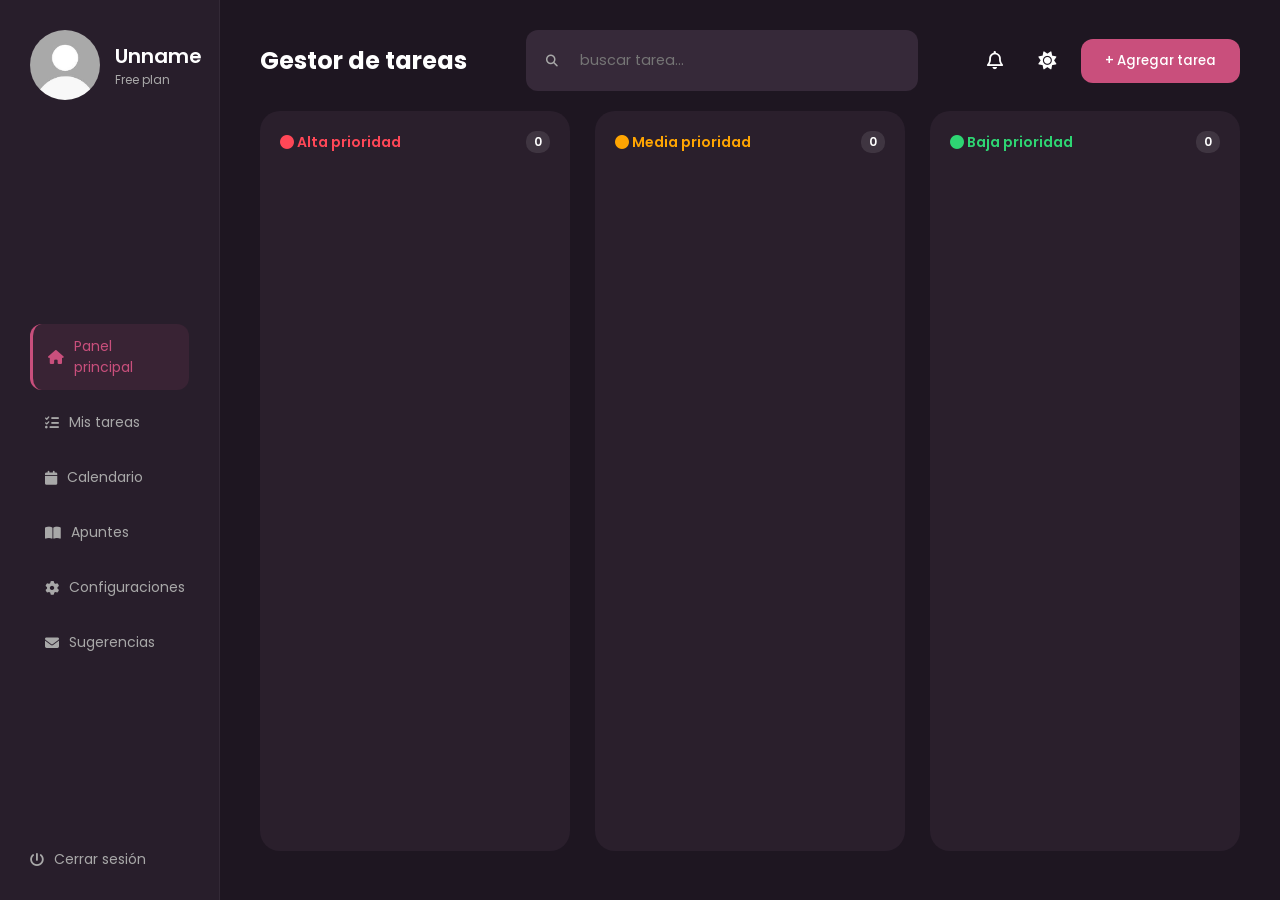
==== 12381792387192.html @ 64c6e4f9 "Primera version del gestor de tareas publico" ====
<!DOCTYPE html>
<html lang="es">
<head>
    <meta charset="UTF-8">
    <meta name="viewport" content="width=device-width, initial-scale=1.0">
    <title>Gestor de tareas</title>
    <link href="https://fonts.googleapis.com/css2?family=Poppins:wght@300;400;500;600&display=swap" rel="stylesheet">
    <link rel="stylesheet" href="https://cdnjs.cloudflare.com/ajax/libs/font-awesome/6.4.0/css/all.min.css">
    <link rel="stylesheet" href="styleTask.css">
    <link rel="stylesheet" href="apuntes-styles.css">
    <link rel="stylesheet" href="config-styles.css">
    <link rel="stylesheet" href="config-styles.css">
    <link rel="stylesheet" href="sugerencias-styles.css">
    <link rel="icon" type="image/svg+xml" href="icon.png">
</head>
<body>

    <div class="dashboard-container">
        
        <aside class="sidebar">
            <div class="user-profile">
                <img src="perfil.jpeg" alt="User">
                <div class="user-info">
                    <h3>Unname</h3>
                    <p>Free plan</p>
                </div>
            </div>

            <nav class="menu">
                <a href="#" class="active"><i class="fa-solid fa-house"></i> Panel principal</a>
                <a href="#"><i class="fa-solid fa-list-check"></i> Mis tareas</a>
                
                <a href="#" id="linkCalendario"><i class="fa-solid fa-calendar"></i> Calendario</a>
                <a href="#" id="linkApuntes"><i class="fa-solid fa-book-open"></i> Apuntes</a>
                <a href="#"><i class="fa-solid fa-gear"></i> Configuraciones</a>
                <a href="#"><i class="fa-solid fa-envelope"></i> Sugerencias</a>
            </nav>

            <div class="logout">
                <a href="index.html" id="btnCerrarSesion"><i class="fa-solid fa-power-off"></i> Cerrar sesión</a>
            </div>
        </aside>

        <main class="main-content">
            
            <header class="top-bar">
                <div class="greeting">
                    <h1>Gestor de tareas</h1>
                </div>
                
                <div class="search-box">
                    <i class="fa-solid fa-search"></i>
                    <input type="text" placeholder="buscar tarea...">
                </div>

                <div class="top-actions">
                    <button class="icon-btn" id="btnCampana">
                        <i class="fa-regular fa-bell"></i>
                        <span class="campana-punto" id="campanaPunto"></span>
                    </button>
                    <button class="icon-btn" id="theme-toggle">
                        <i class="fa-solid fa-sun"></i>
                    </button>
                    <button class="btn-agregar">+ Agregar tarea</button>
                </div>
            </header>

            <!-- PANEL PRINCIPAL -->
            <div class="task-board">
                <div class="column high-priority">
                    <div class="column-header">
                        <span><i class="fa-solid fa-circle"></i> Alta prioridad</span>
                        <span class="count">0</span>
                    </div>
                    <div class="task-list" id="high-list"></div>
                </div>
                <div class="column medium-priority">
                    <div class="column-header">
                        <span><i class="fa-solid fa-circle"></i> Media prioridad</span>
                        <span class="count">0</span>
                    </div>
                    <div class="task-list" id="medium-list"></div>
                </div>
                <div class="column low-priority">
                    <div class="column-header">
                        <span><i class="fa-solid fa-circle"></i> Baja prioridad</span>
                        <span class="count">0</span>
                    </div>
                    <div class="task-list" id="low-list"></div>
                </div>
            </div>

            <!-- MIS TAREAS -->
            <div id="vista-mis-tareas" class="vista-oculta">
                <div class="mis-tareas-header">
                    <div class="mis-tareas-tabs">
                        <button class="tab-btn active" data-filtro="todas">Todas</button>
                        <button class="tab-btn activas" data-filtro="activa">Activas</button>
                        <button class="tab-btn terminadas" data-filtro="terminada">Terminadas</button>
                        <button class="tab-btn canceladas" data-filtro="cancelada">Canceladas</button>
                    </div>
                </div>
                <div class="mis-tareas-contenedor">
                    <div id="mis-tareas-lista" class="mis-tareas-lista"></div>
                </div>
            </div>

            <!-- CALENDARIO -->
            <div id="vista-calendario" class="vista-oculta">
                <div class="cal-semestres-wrapper">
                    <div id="calContenido" class="cal-semestres-grid"></div>
                </div>
                <div class="cal-vista-header">
                    <div class="cal-vista-nav">
                        <button id="calPrev" class="cal-nav-btn"><i class="fa-solid fa-chevron-left"></i></button>
                        <button id="calNext" class="cal-nav-btn"><i class="fa-solid fa-chevron-right"></i></button>
                    </div>
                </div>
            </div>

        
<!-- ===================== APUNTES ===================== -->
<div id="vista-apuntes" class="vista-oculta">
    <div class="materias-grid" id="materiasGrid"></div>
</div>
<!-- =================== FIN APUNTES =================== -->
      
<!-- ===================== CONFIGURACIONES ===================== -->
<!-- Añade esto dentro del <main>, después del bloque de APUNTES -->

<div id="vista-configuraciones" class="vista-oculta">

    <!-- TEMAS -->
    <div class="config-seccion">
        <h2 class="config-titulo"><i class="fa-solid fa-palette"></i> Personalización de Temas</h2>
        <div class="temas-grid" id="temasGrid">

            <div class="tema-card active" data-tema="noche-oscura">
                <div class="tema-preview">
                    <div class="tp-sidebar"></div>
                    <div class="tp-main">
                        <div class="tp-topbar"></div>
                        <div class="tp-cols">
                            <div class="tp-col"></div>
                            <div class="tp-col"></div>
                            <div class="tp-col"></div>
                        </div>
                    </div>
                </div>
                <span class="tema-nombre">Noche Oscura</span>
                <span class="tema-check"><i class="fa-solid fa-circle-check"></i></span>
            </div>

            <div class="tema-card" data-tema="aurora-boreal">
                <div class="tema-preview aurora">
                    <div class="tp-sidebar"></div>
                    <div class="tp-main">
                        <div class="tp-topbar"></div>
                        <div class="tp-cols">
                            <div class="tp-col"></div>
                            <div class="tp-col"></div>
                            <div class="tp-col"></div>
                        </div>
                    </div>
                </div>
                <span class="tema-nombre">Verde</span>
                <span class="tema-check"><i class="fa-solid fa-circle-check"></i></span>
            </div>

            <div class="tema-card" data-tema="soleado">
                <div class="tema-preview soleado">
                    <div class="tp-sidebar"></div>
                    <div class="tp-main">
                        <div class="tp-topbar"></div>
                        <div class="tp-cols">
                            <div class="tp-col"></div>
                            <div class="tp-col"></div>
                            <div class="tp-col"></div>
                        </div>
                    </div>
                </div>
                <span class="tema-nombre">Rojo</span>
                <span class="tema-check"><i class="fa-solid fa-circle-check"></i></span>
            </div>

            <div class="tema-card" data-tema="oceano">
                <div class="tema-preview oceano">
                    <div class="tp-sidebar"></div>
                    <div class="tp-main">
                        <div class="tp-topbar"></div>
                        <div class="tp-cols">
                            <div class="tp-col"></div>
                            <div class="tp-col"></div>
                            <div class="tp-col"></div>
                        </div>
                    </div>
                </div>
                <span class="tema-nombre">Celeste</span>
                <span class="tema-check"><i class="fa-solid fa-circle-check"></i></span>
            </div>

            <div class="tema-card" data-tema="monocromo">
                <div class="tema-preview monocromo">
                    <div class="tp-sidebar"></div>
                    <div class="tp-main">
                        <div class="tp-topbar"></div>
                        <div class="tp-cols">
                            <div class="tp-col"></div>
                            <div class="tp-col"></div>
                            <div class="tp-col"></div>
                        </div>
                    </div>
                </div>
                <span class="tema-nombre">Monocromo</span>
                <span class="tema-check"><i class="fa-solid fa-circle-check"></i></span>
            </div>

        </div>
        <button class="btn-save config-aceptar" id="btnAceptarTema">Aceptar</button>
    </div>

    <!-- PERFIL -->
    <div class="config-seccion">
        <h2 class="config-titulo"><i class="fa-solid fa-user"></i> Actualización de Perfil</h2>
        <div class="config-perfil-grid">

            <!-- Foto -->
            <div class="config-card">
                <h3>Cambiar Foto de Perfil</h3>
                <div class="config-foto-wrap">
                    <img id="configFotoPreview" src="perfil.jpeg" alt="Foto de perfil">
                    <div class="config-foto-overlay" id="btnCambiarFoto">
                        <i class="fa-solid fa-camera"></i>
                    </div>
                </div>
                <input type="file" id="configFotoInput" accept="image/*" style="display:none;">
                <button class="btn-save" id="btnGuardarFoto" style="margin-top:16px;width:100%;" disabled>
                    Guardar foto
                </button>
            </div>

            <!-- Nombre -->
            <div class="config-card">
                <h3>Cambiar Nombre</h3>
                <p class="config-nombre-actual" id="configNombreActual">Unname</p>
                <div class="input-group" style="margin-top:16px;">
                    <label>Nuevo nombre</label>
                    <input type="text" id="configNombreInput" placeholder="Escribe tu nombre...">
                </div>
                <button class="btn-save" id="btnGuardarNombre" style="margin-top:16px;width:100%;">
                    Guardar nombre
                </button>
            </div>

        </div>
    </div>

</div>
<!-- =================== FIN CONFIGURACIONES =================== -->


<!-- Añade esto dentro del <main>, después del bloque de CONFIGURACIONES -->

<div id="vista-sugerencias" class="vista-oculta">
    <div class="sugerencias-wrapper">
        <div class="sugerencias-header">
            <div class="sugerencias-icono">
                <i class="fa-solid fa-envelope"></i>
            </div>
            <div>
                <h2>Buzón de Sugerencias</h2>
                <p>¿Tienes alguna idea o comentario? ¡Mandaselo a shanty!</p>
            </div>
        </div>

        <form id="formSugerencias" class="sugerencias-form">
            <div class="sugerencias-fila-top">
                <div class="input-group">
                    <label>Nombre</label>
                    <input type="text" id="sug-nombre" placeholder="Tu nombre" required>
                </div>
                <div class="input-group">
                    <label>Correo Electrónico</label>
                    <input type="email" id="sug-correo" placeholder="ejemplo@correo.com" required>
                </div>
                <div class="input-group">
                    <label>Asunto</label>
                    <input type="text" id="sug-asunto" placeholder="Breve descripción" required>
                </div>
            </div>

            <div class="input-group">
                <label>Mensaje</label>
                <textarea id="sug-mensaje" placeholder="Tu sugerencia detallada aquí oite bebé :3..." rows="6" required></textarea>
            </div>

            <div class="sugerencias-footer">
                <button type="submit" class="btn-save sugerencias-btn-enviar">
                    <i class="fa-solid fa-paper-plane"></i> Enviar
                </button>
            </div>
        </form>
    </div>
</div>
<!-- =================== FIN SUGERENCIAS =================== -->



        </main>
    </div>

    <!-- MODAL NUEVA TAREA -->
    <div id="modalTarea" class="modal oculto">
        <div class="modal-content">
            <h2>Nueva tarea</h2>
            <form id="formTarea">
                <div class="col-left">
                    <div class="input-group">
                        <label>Título</label>
                        <input type="text" name="titulo" placeholder="Ej: Parcial contrato civil" required>
                    </div>
                    <div class="input-group">
                        <label>Descripción</label>
                        <textarea name="descripcion" placeholder="Detalles de la tarea..."></textarea>
                    </div>
                    <div class="input-group">
                        <label>Fecha de entrega</label>
                        <input type="date" name="fecha_entrega">
                    </div>
                </div>
                <div class="col-right">
                    <div class="input-group">
                        <label>Subtareas (Opcional)</label>
                        <div id="subtareas" class="subtasks-list">
                            <input type="text" name="subtareas[]" placeholder="Subtarea 1">
                            <input type="text" name="subtareas[]" placeholder="Subtarea 2">
                            <input type="text" name="subtareas[]" placeholder="Subtarea 3">
                        </div>
                        <button type="button" id="addSubtarea" class="btn-dashed">+ Añadir subtarea</button>
                    </div>
                    <div class="input-group">
                        <label>Importancia</label>
                        <div class="priority-selector">
                            <label class="prio-option high">
                                <input type="radio" name="importancia" value="alta">
                                <span>Alta</span>
                            </label>
                            <label class="prio-option medium">
                                <input type="radio" name="importancia" value="media" checked>
                                <span>Media</span>
                            </label>
                            <label class="prio-option low">
                                <input type="radio" name="importancia" value="baja">
                                <span>Baja</span>
                            </label>
                        </div>
                    </div>
                </div>
                <div class="acciones">
                    <button type="button" id="cerrarModal" class="btn-cancel">Cancelar</button>
                    <button type="submit" class="btn-save">Guardar tarea</button>
                </div>
            </form>
        </div>
    </div>

    <div id="miAlerta" class="custom-alert"></div>

    <!-- MODAL DETALLE TAREA -->
    <div id="modalDetalle" class="modal oculto">
        <div class="modal-content modal-detalle-content">
            <div class="detalle-header">
                <div class="detalle-titulo-grupo">
                    <span id="detalle-badge-prioridad" class="badge-prioridad"></span>
                    <h2 id="detalle-titulo"></h2>
                </div>
                <button id="cerrarDetalle" class="btn-cerrar-detalle"><i class="fa-solid fa-xmark"></i></button>
            </div>
            <div class="detalle-body">
                <div class="detalle-col-izq">
                    <div class="detalle-seccion">
                        <p class="detalle-label"><i class="fa-regular fa-file-lines"></i> Descripción</p>
                        <p id="detalle-descripcion" class="detalle-valor"></p>
                    </div>
                    <div class="detalle-seccion">
                        <p class="detalle-label"><i class="fa-regular fa-calendar"></i> Fecha de entrega</p>
                        <div id="detalle-fecha" class="detalle-valor"></div>
                    </div>
                </div>
                <div class="detalle-col-der">
                    <div class="detalle-seccion">
                        <p class="detalle-label"><i class="fa-solid fa-list-check"></i> Subtareas</p>
                        <div id="detalle-subtareas-lista" class="detalle-subtareas-lista"></div>
                        <button id="detalle-add-subtarea" class="btn-dashed" style="margin-top:10px;">+ Añadir subtarea</button>
                        <div id="detalle-input-nueva-subtarea" style="display:none; margin-top:8px; flex-direction:column; gap:8px;">
                            <input type="text" id="detalle-nueva-subtarea-txt" placeholder="Nueva subtarea...">
                            <div style="display:flex; gap:8px;">
                                <button id="detalle-confirmar-subtarea" class="btn-save" style="flex:1;">Guardar</button>
                                <button id="detalle-cancelar-subtarea" class="btn-cancel" style="flex:1;">Cancelar</button>
                            </div>
                        </div>
                    </div>
                </div>
            </div>
        </div>
    </div>

    <!-- MENÚ CONTEXTUAL TAREAS -->
    <div id="contextMenu" class="context-menu">
        <div class="context-menu-item terminada" data-accion="terminada">
            <i class="fa-solid fa-circle-check"></i> Marcar como terminada
        </div>
        <div class="context-menu-item cancelada" data-accion="cancelada">
            <i class="fa-solid fa-ban"></i> Marcar como cancelada
        </div>
        <div class="context-menu-item editar" data-accion="editar">
            <i class="fa-solid fa-pen"></i> Editar tarea
        </div>
        <div class="context-menu-separator"></div>
        <div class="context-menu-item eliminar" data-accion="eliminar">
            <i class="fa-solid fa-trash-can"></i> Borrar tarea
        </div>
    </div>

    <!-- MODAL EDITAR TAREA -->
    <div id="modalEditar" class="modal oculto">
        <div class="modal-content modal-editar-content">
            <h2>Editar tarea</h2>
            <form id="formEditar">
                <input type="hidden" id="editar-id">
                <div class="col-left">
                    <div class="input-group">
                        <label>Título</label>
                        <input type="text" id="editar-titulo" placeholder="Título" required>
                    </div>
                    <div class="input-group">
                        <label>Descripción</label>
                        <textarea id="editar-descripcion" placeholder="Descripción..."></textarea>
                    </div>
                    <div class="input-group">
                        <label>Fecha de entrega</label>
                        <input type="date" id="editar-fecha">
                    </div>
                </div>
                <div class="col-right">
                    <div class="input-group">
                        <label>Importancia</label>
                        <div class="priority-selector">
                            <label class="prio-option high">
                                <input type="radio" name="editar-importancia" value="alta">
                                <span>Alta</span>
                            </label>
                            <label class="prio-option medium">
                                <input type="radio" name="editar-importancia" value="media">
                                <span>Media</span>
                            </label>
                            <label class="prio-option low">
                                <input type="radio" name="editar-importancia" value="baja">
                                <span>Baja</span>
                            </label>
                        </div>
                    </div>
                </div>
                <div class="acciones">
                    <button type="button" id="cerrarModalEditar" class="btn-cancel">Cancelar</button>
                    <button type="submit" class="btn-save">Guardar cambios</button>
                </div>
            </form>
        </div>
    </div>

    <!-- MENÚ CONTEXTUAL MIS TAREAS -->
    <div id="contextMenuMT" class="context-menu">
        <div class="context-menu-item terminada" data-accion-mt="activar">
            <i class="fa-solid fa-rotate-left"></i> Volver a activar
        </div>
        <div class="context-menu-item editar" data-accion-mt="editar">
            <i class="fa-solid fa-pen"></i> Editar tarea
        </div>
        <div class="context-menu-separator"></div>
        <div class="context-menu-item eliminar" data-accion-mt="eliminar">
            <i class="fa-solid fa-trash-can"></i> Borrar tarea
        </div>
    </div>

<!-- MODAL SUBIR APUNTE -->
<div id="modalApunte" class="modal oculto">
    <div class="modal-content modal-apunte-content">
        <h2><i class="fa-solid fa-camera" style="color:var(--primary-pink);margin-right:8px;"></i>Subir apunte</h2>
        <form id="formApunte">
            <div class="input-group">
                <label>Título / Tema</label>
                <input type="text" id="apunte-titulo" placeholder="Ej: Parcial 1 - Funciones" required>
            </div>
            <div class="apunte-drop-zone" id="apunteDropZone">
                <input type="file" id="apunteFile" accept="image/*" style="display:none;" multiple>
                <div class="drop-zone-contenido" id="dropZoneContenido">
                    <i class="fa-solid fa-image"></i>
                    <p>Arrastra tu foto aquí o <span class="drop-link">examina archivos</span></p>
                    <small>PNG, JPG, JPEG — puedes subir varias a la vez</small>
                </div>
                <img id="apuntePreview" class="apunte-preview oculto" alt="">
            </div>
            <div id="apunteMultiPreview" style="display:none; gap:8px; flex-wrap:wrap; margin-bottom:12px;"></div>
            <div class="apunte-progress oculto" id="apunteProgress">
                <div class="apunte-progress-bar" id="apunteProgressBar"></div>
                <span id="apunteProgressTxt">Busca la imagen amorcirto</span>
            </div>
            <div class="acciones">
                <button type="button" id="cerrarModalApunte" class="btn-cancel">Cancelar</button>
                <button type="submit" id="btnGuardarApunte" class="btn-save" disabled>
                    <i class="fa-solid fa-cloud-arrow-up"></i> Guardar
                </button>
            </div>
        </form>
    </div>
</div>

<!-- MODAL NUEVA MATERIA -->
<div id="modalMateria" class="modal oculto">
    <div class="modal-content modal-materia-content">
        <h2><i class="fa-solid fa-folder-plus" style="color:var(--primary-pink);margin-right:8px;"></i>Nueva materia</h2>
        <div class="input-group">
            <label>Nombre de la materia</label>
            <input type="text" id="nuevaMateriaInput" placeholder="Ej: D penal, D procesal">
        </div>
        <div class="acciones">
            <button type="button" id="cerrarModalMateria" class="btn-cancel">Cancelar</button>
            <button type="button" id="btnConfirmarMateria" class="btn-save">Crear materia</button>
        </div>
    </div>
</div>

<!-- MODAL VER MATERIA -->
<div id="modalVerMateria" class="modal oculto">
    <div class="modal-content modal-materia-ver">
        <div class="modal-materia-ver-header">
            <h2><i class="fa-solid fa-book-open"></i> <span id="verMateriaNombre"></span></h2>
            <div class="modal-materia-ver-acciones">
                <button class="btn-save" id="btnSubirEnMateria" style="padding:8px 16px;font-size:0.82rem;">
                    <i class="fa-solid fa-plus"></i> Subir apunte
                </button>
                <button id="cerrarVerMateria" class="btn-cerrar-detalle"><i class="fa-solid fa-xmark"></i></button>
            </div>
        </div>
        <div class="modal-materia-ver-body" id="verMateriaBody"></div>
    </div>
</div>

<!-- MODAL VER FOTO GRANDE -->
<div id="modalVerFoto" class="modal oculto">
    <div class="modal-content modal-ver-foto-content">
        <div class="ver-foto-header">
            <h3 id="verFotoTitulo"></h3>
            <div class="ver-foto-nav">
                <span class="ver-foto-contador" id="verFotoContador"></span>
                <button class="ver-foto-btn-nav" id="verFotoPrev"><i class="fa-solid fa-chevron-left"></i></button>
                <button class="ver-foto-btn-nav" id="verFotoNext"><i class="fa-solid fa-chevron-right"></i></button>
                <button id="cerrarVerFoto" class="btn-cerrar-detalle"><i class="fa-solid fa-xmark"></i></button>
            </div>
        </div>
        <div class="ver-foto-img-wrap">
            <img id="verFotoImg" src="" alt="Apunte">
        </div>
        <div class="ver-foto-footer">
            <button id="btnEliminarFoto" class="btn-cancel" style="color:#ff4757;border-color:#ff4757;">
                <i class="fa-solid fa-trash-can"></i> Eliminar
            </button>
        </div>
    </div>
</div>



<!-- MODAL CONFIRMAR ELIMINAR -->
<div id="modalConfirmar" class="modal oculto">
    <div class="modal-content" style="width:380px;max-width:95vw;text-align:center;padding:32px;">
        <div style="width:56px;height:56px;border-radius:16px;background:rgba(255,71,87,0.12);display:flex;align-items:center;justify-content:center;margin:0 auto 16px;">
            <i class="fa-solid fa-trash-can" style="font-size:1.4rem;color:#ff4757;"></i>
        </div>
        <h2 style="font-size:1.1rem;margin-bottom:8px;" id="confirmarTitulo">¿Eliminar?</h2>
        <p style="color:var(--text-muted);font-size:0.85rem;margin-bottom:24px;" id="confirmarMensaje"></p>
        <div style="display:flex;gap:12px;justify-content:center;">
            <button id="confirmarCancelar" class="btn-cancel" style="flex:1;">Cancelar</button>
            <button id="confirmarAceptar" class="btn-save" style="flex:1;background:#ff4757;border-color:#ff4757;">Eliminar</button>
        </div>
    </div>
</div>

    <script type="module" src="scriptTask.js"></script>
   
</body>
</html>
---- styleTask.css ----
:root {
    --bg-dark: #1e1621;       /* Fondo muy oscuro (casi negro/uva) */
    --bg-sidebar: #281e2b;    /* Fondo barra lateral */
    --card-bg: #362939;       /* Fondo de las columnas/tarjetas */
    --primary-pink: #c94f7c;  /* El rosa del botón y acentos */
    --text-white: #ffffff;
    --text-gray: #a8a8a8;
    
    /* Colores de estado */
    --color-high: #e74c3c;
    --color-med: #f1c40f;
    --color-low: #2ecc71;
    --bg-card: rgb(30, 22, 33);
}

* {
    margin: 0;
    padding: 0;
    box-sizing: border-box;
    font-family: 'Poppins', sans-serif;
}

body {
    background-color: var(--bg-dark);
    color: var(--text-white);
    height: 100vh;
    overflow: hidden; /* Evita scroll general */
}

.dashboard-container {
    display: grid;
    grid-template-columns: 220px 1fr; /* Sidebar fijo, resto flexible */
    height: 100%;
   
}

/* --- SIDEBAR --- */
.sidebar {
    background-color: var(--bg-sidebar);
    padding: 30px;
    display: flex;
    flex-direction: column;
    justify-content: space-between;
    border-right: 1px solid rgba(255,255,255,0.05);
}

.user-profile {
    display: flex;
    align-items: center;
    gap: 15px;
    margin-bottom: 40px;
}

.user-profile img {
    width: 70px;
    height: 70px;
    border-radius: 50%;
    object-fit: cover;
}

.user-info h3 { font-size: 20px; font-weight: 600; }
.user-info p { font-size: 12px; color: var(--text-gray); }

.menu {
    display: flex;
    flex-direction: column;
    gap: 10px;
}

.menu a {
    text-decoration: none;
    color: var(--text-gray);
    padding: 12px 15px;
    border-radius: 12px;
    transition: 0.3s;
    display: flex;
    align-items: center;
    gap: 10px;
    font-size: 14px;
}

.menu a:hover, .menu a.active {
    background-color: rgba(201, 79, 124, 0.1); /* Rosa suave transparente */
    color: var(--primary-pink);
    border-left: 3px solid var(--primary-pink);
}

.logout a {
    text-decoration: none;
    color: var(--text-gray);
    display: flex;
    align-items: center;
    gap: 10px;
    font-size: 14px;
    transition: 0.3s;
}
.logout a:hover { color: #ff6b6b; }

/* --- MAIN CONTENT --- */
.main-content {
    padding: 30px 40px;
    overflow: hidden;
}

/* Header */
.top-bar {
    display: flex;
    justify-content: space-between;
    align-items: center;
    margin-bottom: 20px;
    font-size: 12px;
}

.search-box {
    background-color: var(--card-bg);
    padding: 10px 20px;
    border-radius: 12px;
    display: flex;
    align-items: center;
    gap: 10px;
    width: 40%; 
}

.search-box input {
    background: transparent  !important;
    border: none  !important;
    color: var(--text-white )  !important;
    width: 100%  !important;
    outline: none  !important;
}

.search-box i { color: var(--text-gray); }

.top-actions {
    display: flex;
    align-items: center;
    gap: 15px;
}

.icon-btn {
    background: transparent;
    border: none;
    color: var(--text-white);
    font-size: 18px;
    cursor: pointer;
    padding: 10px;
    border-radius: 50%;
    transition: 0.2s;
}
.icon-btn:hover { background-color: rgba(255,255,255,0.1); }

.btn-agregar {
    background-color: var(--primary-pink);
    color: white;
    border: none;
    padding: 12px 24px;
    border-radius: 12px;
    font-weight: 500;
    cursor: pointer;
    transition: 0.3s;
}
.btn-agregar:hover { transform: translateY(-2px); box-shadow: 0 5px 15px rgba(201, 79, 124, 0.4); }

/* --- TASK BOARD --- */
.task-board {
    display: grid;
    grid-template-columns: repeat(3, 1fr);
    gap: 25px;
    height: calc(100% - 100px);
}

.column {
    background-color: rgba(54, 41, 57, 0.5); /* Semi transparente */
    border-radius: 20px;
    padding: 20px;
    display: flex;
    flex-direction: column;
}

.column-header {
    display: flex;
    justify-content: space-between;
    align-items: center;
    margin-bottom: 20px;
    font-weight: 600;
    font-size: 14px;
}

.count {
    background-color: rgba(255,255,255,0.1);
    padding: 2px 8px;
    border-radius: 10px;
    font-size: 12px;
}

/* Colores específicos por columna */
.high-priority .column-header span:first-child { color: var(--color-high); }
.medium-priority .column-header span:first-child { color: var(--color-med); }
.low-priority .column-header span:first-child { color: var(--color-low); }

/* Lista de tareas (donde irán las tarjetas) */
.task-list {
    flex-grow: 1; /* Ocupa el espacio disponible */
    overflow-y: auto;
    display: flex;
    flex-direction: column;
    gap: 15px;
}

/* Botón de añadir al final de cada columna */
.add-btn {
    margin-top: 15px;
    background: transparent;
    border: 1px dashed rgba(255,255,255,0.2);
    color: var(--text-gray);
    padding: 10px;
    border-radius: 10px;
    cursor: pointer;
    transition: 0.2s;
    width: 100%;
}
.add-btn:hover {
    background-color: rgba(255,255,255,0.05);
    color: var(--text-white);
}

/* Estilo para Scrollbars bonitos */
::-webkit-scrollbar { width: 6px; }
::-webkit-scrollbar-track { background: transparent; }
::-webkit-scrollbar-thumb { background: rgba(255,255,255,0.1); border-radius: 10px; }


/* --- LIGHT MODE (Sobrescritura de variables) --- */
body.light-mode {
    --bg-dark: #f0f2f5;       /* Fondo general gris muy claro */
    --bg-sidebar: #ffffff;    /* Barra lateral blanca */
    --card-bg: #ffffff;       /* Tarjetas blancas */
    --text-white: #1e1621;    /* El texto ahora es oscuro */
    --text-gray: #666666;  
    --bg-card: #ffffff;   /* Gris medio para textos secundarios */
    
    /* Ajuste sutil a las sombras para que se vean bien en blanco */
    --shadow-light: 0 4px 12px rgba(0,0,0,0.05);
}

/* Ajustes extra para que se vea bien en modo claro */
body.light-mode .sidebar {
    border-right: 1px solid #e0e0e0;
}

body.light-mode .column {
    background-color: rgba(255,255,255, 0.5);
    border: 1px solid rgba(0,0,0,0.05);
}

body.light-mode .search-box {
    background-color: #ffffff;
    border: 1px solid #e0e0e0;
}

body.light-mode .search-box input {
    color: var(--text-white);
}

body.light-mode .btn-agregar {
    box-shadow: 0 4px 10px rgba(201, 79, 124, 0.3);
}

/* Transición suave de colores al cambiar de tema */
body, .sidebar, .column, .search-box, .icon-btn, a {
    transition: background-color 0.3s ease, color 0.3s ease, border-color 0.3s ease;
}






/* =========================================
   1. VARIABLES DE COLOR (Configuración General)
   ========================================= */
:root {
    --bg-modal: #1e1e2d;
    /* Hice el color del input un poco más claro para que resalte sobre el modal */
    --bg-input: #2a2a3c; 
    --text-main: #ffffff;
    --text-muted: #8b8b9d;
    --accent: #e91e63;
    --accent-hover: #c2185b;
    --border-light: rgba(255, 255, 255, 0.1); /* Nuevo: Borde sutil */
    
    /* Colores Importancia */
    --color-high: #ff4757;
    --color-med: #ffa502;
    --color-low: #2ed573;
/* === CONFIGURACIÓN NEÓN (Modo Oscuro) === */
    --neon-color: #9f1d48; /* El mismo rosa del botón */
    /* El brillo se hace con varias sombras superpuestas */
    --neon-shadow: 0 0 10px rgba(167, 22, 70, 0.6), 0 0 20px rgba(136, 11, 53, 0.3);
}
/* =========================================
   2. MODO CLARO (Light Mode)
   ========================================= */
body.light-mode {
    --bg-modal: #ffffff;
    --bg-input: #f4f5f7;
    --text-main: #1e1e2d;
    --text-muted: #7d7d8e;
    --border-light: #e1e1e8; /* Borde gris suave en modo claro */
--neon-color: #6200ea; 
    --neon-shadow: 0 0 10px rgba(98, 0, 234, 0.5), 0 0 20px rgba(98, 0, 234, 0.2);
}

/* =========================================
   3. ESTILOS DEL MODAL
   ========================================= */
.modal {
    position: fixed;
    top: 0; left: 0;
    width: 100%; height: 100%;
    background: rgba(0, 0, 0, 0.6);
    backdrop-filter: blur(4px);
    display: flex;
    justify-content: center;
    align-items: center;
    z-index: 1000;
    opacity: 1;
    visibility: visible;
    transition: 0.3s;
}

.modal.oculto {
    opacity: 0;
    visibility: hidden;
    pointer-events: none;
}

.modal-content {
    background: var(--bg-modal);
    width: 750px;
    max-width: 95%;
    padding: 0px 30px;
    border-radius: 20px;
    
    /* === AQUÍ ESTÁ LA MAGIA NEÓN === */
border: 2px solid var(--border-prioridad, var(--neon-color));
box-shadow: 0 0 10px var(--shadow-prioridad, rgba(167, 22, 70, 0.6)), 0 0 20px var(--shadow-prioridad, rgba(136, 11, 53, 0.3));
    /* ============================== */

    font-family: 'Poppins', sans-serif;
    color: var(--text-main);
    transition: all 0.3s ease-in-out; /* Suaviza el cambio de color al cambiar tema */
}

.modal-content h2 {
    margin: 0 0 20px 0;
    font-size: 1.2rem;
    font-weight: 6000;
}

/* Estructura de 2 columnas */
#formTarea {
    display: grid;
    grid-template-columns: 1fr 1fr;
    gap: 30px;
}

/* =========================================
   4. ESTILOS DE INPUTS (Corregido para visibilidad)
   ========================================= */
.input-group {
    display: flex;
    flex-direction: column;
    gap: 6px;
    margin-bottom: 15px;
}

label {
    font-size: 0.8rem;
    color: var(--text-muted);
    font-weight: 500;
}

/* Aquí aplicamos estilos a TODOS los inputs, incluidos los del modal y el buscador */
input[type="text"],
input[type="date"],
input[type="search"], 
textarea {
    background-color: var(--bg-input);
    color: var(--text-main);
    border: 1px solid var(--border-light); /* Aquí agregué el borde */
    padding: 10px 12px;
    border-radius: 8px;
    font-size: 0.9rem;
    outline: none;
    font-family: inherit;
    transition: 0.2s;
}

input:focus, textarea:focus {
    border-color: var(--accent);
    background-color: var(--bg-input); /* Mantiene el color base */
    box-shadow: 0 0 0 2px rgba(233, 30, 99, 0.1); /* Pequeño resplandor al escribir */
}

textarea {
    resize: none;
    height: 80px;
}

/* Icono del calendario */
input[type="date"]::-webkit-calendar-picker-indicator {
    filter: invert(1);
    opacity: 0.6;
    cursor: pointer;
}
/* En modo claro, el icono vuelve a ser oscuro */
body.light-mode input[type="date"]::-webkit-calendar-picker-indicator {
    filter: invert(0);
}

/* =========================================
   5. COMPONENTES: Subtareas y Prioridad
   ========================================= */
.subtasks-list {
    display: flex;
    flex-direction: column;
    gap: 8px;
}

/* Botón punteado (+ Añadir campo) */
.btn-dashed {
    margin-top: 8px;
    background: transparent;
    border: 1px dashed var(--text-muted);
    color: var(--text-muted);
    padding: 8px;
    border-radius: 8px;
    cursor: pointer;
    font-size: 0.8rem;
    transition: 0.2s;
    width: 100%; /* Opcional: para que ocupe todo el ancho */
}

.btn-dashed:hover {
    border-color: var(--accent);
    color: var(--accent);
}

/* Selector de Importancia (Radio Buttons) */
.priority-selector {
    display: flex;
    gap: 10px;
}

.prio-option {
    flex: 1;
    position: relative;
}

.prio-option input { display: none; }

.prio-option span {
    display: flex;
    align-items: center;
    justify-content: center;
    padding: 8px;
    background: var(--bg-input);
    border: 1px solid var(--border-light);
    border-radius: 8px;
    font-size: 0.85rem;
    cursor: pointer;
    transition: 0.2s;
    color: var(--text-muted);
}

.prio-option span::before {
    content: '';
    width: 8px; height: 8px;
    border-radius: 50%;
    margin-right: 8px;
    background: currentColor;
    box-shadow: 0 0 5px currentColor;
}

/* Colores de las bolitas */
.prio-option.high span { color: var(--color-high); }
.prio-option.medium span { color: var(--color-med); }
.prio-option.low span { color: var(--color-low); }

/* Cuando está seleccionado */
.prio-option input:checked + span {
    border-color: currentColor;
    font-weight: 600;
    background: rgba(255,255,255,0.03); /* Fondo muy sutil */
}

/* =========================================
   6. BOTONES DE ACCIÓN (Guardar / Cancelar)
   ========================================= */
.acciones {
    grid-column: span 2;
    display: flex;
    justify-content: flex-end;
    gap: 12px;
    margin-top: 15px;
    padding-top: 15px;
    border-top: 1px solid var(--border-light);
}

/* Estilos genéricos por si no tienes las clases puestas en el HTML */
.acciones button {
    padding: 10px 24px;
    border-radius: 8px;
    border: none;
    cursor: pointer;
    font-size: 0.9rem;
    font-weight: 500;
    font-family: inherit;
}

/* Botón Cancelar (asumimos que es el type="button" o el segundo botón) */
.acciones button[type="button"] {
    background: transparent;
    color: var(--text-muted);
}
.acciones button[type="button"]:hover {
    color: var(--text-main);
}

/* Botón Guardar (asumimos que es el type="submit") */
.acciones button[type="submit"] {
    background: var(--accent);
    color: white;
    box-shadow: 0 4px 15px rgba(233, 30, 99, 0.3);
}
.acciones button[type="submit"]:hover {
    background: var(--accent-hover);
}


/* =========================================
   NOTIFICACIÓN TOAST (Abajo Derecha)
   ========================================= */
.custom-alert {
    position: fixed;
    bottom: 30px;       /* Separación del fondo */
    right: 30px;        /* Separación de la derecha */
    
    /* Usamos tus variables para que combine con el tema actual */
    background-color: var(--bg-modal); 
    color: var(--text-main);
    border: 1px solid var(--border-light); /* Borde sutil del modal */
    border-left: 6px solid var(--accent);  /* Borde grueso rosa a la izquierda */
    
    padding: 16px 25px;
    border-radius: 12px;
    
    /* Sombra con un toquecito del color de acento */
    box-shadow: 0 5px 20px rgba(0,0,0,0.3), 0 0 15px rgba(233, 30, 99, 0.15);
    
    font-family: 'Poppins', sans-serif; /* Tu fuente */
    font-weight: 500;
    font-size: 0.95rem;
    z-index: 10000;
    
    /* Animación de entrada desde la derecha */
    opacity: 0;
    transform: translateX(120%); /* Empieza escondido a la derecha */
    transition: all 0.5s cubic-bezier(0.68, -0.55, 0.27, 1.55);
    visibility: hidden;
}

/* Estado visible */
.custom-alert.show {
    opacity: 1;
    transform: translateX(0);
    visibility: visible;
}

/* Ajuste específico para Modo Claro (para que resalte más) */
body.light-mode .custom-alert {
    box-shadow: 0 10px 30px rgba(0,0,0,0.15);
}


/* =========================================
   7. DISEÑO DE LA TARJETA DE TAREA
   ========================================= */
.task-card {
    background-color: var(--bg-card); /* <--- Aquí está la magia */
    padding: 15px;
    border-radius: 12px;
    border: 1px solid var(--border-light);
    color: var(--text-main);
    transition: transform 0.2s ease, box-shadow 0.2s ease;
    cursor: grab;
}

.task-card:hover {
    transform: translateY(-3px);
    box-shadow: 0 5px 15px rgb(30, 22, 33);
}

.task-card h4 {
    margin: 0 0 8px 0;
    font-size: 0.95rem;
    font-weight: 600;
}

.task-desc {
    font-size: 0.8rem;
    color: var(--text-muted);
    margin-bottom: 12px;
    display: -webkit-box;
    -webkit-line-clamp: 2; /* Trunca a 2 líneas si es muy larga */
    line-clamp: 2;
    -webkit-box-orient: vertical;
    overflow: hidden;
}

.task-footer {
    display: flex;
    justify-content: space-between;
    align-items: center;
    font-size: 0.75rem;
    font-weight: 500;
}

.task-badge {
    background: rgb(42, 32, 45);
    padding: 4px 8px;
    border-radius: 6px;
    color: var(--text-muted);
}

body.light-mode .task-badge {
    background: rgba(0,0,0,0.05);
}

/* Drag & Drop */
.task-card[draggable="true"] {
    cursor: grab;
}

.task-card.dragging {
    opacity: 0.4;
    cursor: grabbing;
    transform: scale(1.03);
    box-shadow: 0 8px 25px rgba(0,0,0,0.4);
}

.task-list.drag-over {
    background: rgba(255, 255, 255, 0.05);
    border: 2px dashed var(--accent);
    border-radius: 10px;
    transition: all 0.2s ease;
}

/* =========================================
   MODAL DETALLE TAREA
   ========================================= */
/* =========================================
   MODAL DETALLE TAREA
   ========================================= */
.modal-detalle-content {
    width: 860px;
    max-width: 96%;
    max-height: 90vh;
    overflow-y: auto;
}

.detalle-header {
    display: flex;
    justify-content: space-between;
    align-items: center;
    margin-bottom: 20px;
    padding-bottom: 15px;
    border-bottom: 1px solid var(--border-light);
}

.detalle-titulo-grupo {
    display: flex;
    flex-direction: row;      /* badge + título en la misma línea */
    align-items: center;
    gap: 12px;
    flex-wrap: wrap;
    margin-top: 10px;
}

.detalle-titulo-grupo h2 {
    margin: 0;
    font-size: 1.3rem;
}

.badge-prioridad {
    display: inline-block;
    padding: 3px 12px;
    border-radius: 20px;
    font-size: 0.75rem;
    font-weight: 600;
    white-space: nowrap;
}

.badge-alta  { background: rgba(255,71,87,0.15);  color: var(--color-high); border: 1px solid var(--color-high); }
.badge-media { background: rgba(255,165,2,0.15);  color: var(--color-med);  border: 1px solid var(--color-med);  }
.badge-baja  { background: rgba(46,213,115,0.15); color: var(--color-low);  border: 1px solid var(--color-low);  }

.btn-cerrar-detalle {
    background: transparent;
    border: none;
    color: var(--text-muted);
    font-size: 1.2rem;
    cursor: pointer;
    padding: 5px 10px;
    border-radius: 8px;
    transition: 0.2s;
    flex-shrink: 0;
}
.btn-cerrar-detalle:hover {
    background: rgba(255,255,255,0.1);
    color: var(--text-main);
}

/* 2 columnas equilibradas */
.detalle-body {
    display: grid;
    grid-template-columns: 1fr 1fr;
    gap: 25px;
    align-items: start;
}

.detalle-col-izq,
.detalle-col-der {
    display: flex;
    flex-direction: column;
}

.detalle-seccion {
    margin-bottom: 18px;
}

.detalle-label {
    font-size: 0.78rem;
    color: var(--text-muted);
    font-weight: 500;
    margin-bottom: 6px;
    display: flex;
    align-items: center;
    gap: 6px;
}

.detalle-valor {
    font-size: 0.9rem;
    color: var(--text-main);
    background: var(--bg-input);
    padding: 10px 14px;
    border-radius: 10px;
    border: 1px solid var(--border-light);
    min-height: 40px;
}

.detalle-subtareas-lista {
    display: flex;
    flex-direction: column;
    gap: 8px;
    max-height: 240px;
    overflow-y: auto;
}

.subtarea-item {
    display: flex;
    align-items: center;
    gap: 10px;
    background: var(--bg-input);
    padding: 10px 12px;
    border-radius: 10px;
    border: 1px solid var(--border-light);
    transition: 0.2s;
}
.subtarea-item:hover { border-color: var(--accent); }

.subtarea-item input[type="checkbox"] {
    accent-color: var(--accent);
    width: 16px;
    height: 16px;
    cursor: pointer;
    flex-shrink: 0;
    background: transparent;
    border: none;
    padding: 0;
}

.subtarea-item .subtarea-texto {
    flex: 1;
    font-size: 0.85rem;
    color: var(--text-main);
    transition: 0.2s;
}

.subtarea-item.completada .subtarea-texto {
    text-decoration: line-through;
    color: var(--text-muted);
    opacity: 0.6;
}

.subtarea-item .btn-eliminar-sub {
    background: transparent;
    border: none;
    color: var(--text-muted);
    cursor: pointer;
    font-size: 0.8rem;
    padding: 3px 6px;
    border-radius: 6px;
    transition: 0.2s;
    flex-shrink: 0;
}
.subtarea-item .btn-eliminar-sub:hover {
    background: rgba(255,71,87,0.15);
    color: var(--color-high);
}

.btn-save {
    background: var(--accent);
    color: white;
    border: none;
    padding: 10px 20px;
    border-radius: 8px;
    cursor: pointer;
    font-family: inherit;
    font-size: 0.85rem;
    font-weight: 500;
    transition: 0.2s;
}
.btn-save:hover { background: var(--accent-hover); }

.btn-cancel {
    background: transparent;
    color: var(--text-muted);
    border: 1px solid var(--border-light);
    padding: 10px 20px;
    border-radius: 8px;
    cursor: pointer;
    font-family: inherit;
    font-size: 0.85rem;
    transition: 0.2s;
}
.btn-cancel:hover { color: var(--text-main); border-color: var(--text-muted); }


/* =========================================
   MINI CALENDARIO EN MODAL DETALLE
   ========================================= */
.mini-calendario {
    background: var(--bg-input);
    border: 1px solid var(--border-light);
    border-radius: 12px;
    padding: 14px;
    font-size: 0.78rem;
}

.cal-header {
    text-align: center;
    font-weight: 600;
    font-size: 0.85rem;
    color: var(--text-main);
    margin-bottom: 10px;
    letter-spacing: 0.5px;
}

.cal-grid {
    display: grid;
    grid-template-columns: repeat(7, 1fr);
    gap: 3px;
    text-align: center;
}

.cal-dia-nombre {
    color: var(--text-muted);
    font-weight: 600;
    font-size: 0.7rem;
    padding: 4px 0;
}

.cal-vacio {
    background: transparent;
    border: none;
    cursor: default;
}

.cal-dia {
    padding: 5px 2px;
    border-radius: 6px;
    color: var(--text-muted);
    cursor: default;
    transition: 0.15s;
}

.cal-pasado {
    opacity: 0.3;
}

/* Días que faltan → verdecito */
.cal-falta {
    background: rgba(46, 213, 115, 0.15);
    color: var(--color-low);
    font-weight: 500;
}

/* Día de entrega → rojo vivo */
.cal-entrega {
    background: var(--color-high);
    color: white !important;
    font-weight: 700;
    border-radius: 6px;
    box-shadow: 0 0 10px rgba(231, 76, 60, 0.6);
    animation: pulso-rojo 1.5s ease-in-out infinite;
}

@keyframes pulso-rojo {
    0%, 100% { box-shadow: 0 0 8px rgba(231, 76, 60, 0.5); }
    50%       { box-shadow: 0 0 18px rgba(231, 76, 60, 0.9); }
}

.cal-leyenda {
    margin-top: 10px;
    text-align: center;
    font-size: 0.8rem;
    padding-top: 8px;
    border-top: 1px solid var(--border-light);
}

.cal-falta-txt  { color: var(--color-low); font-size: 0.82rem; }
.cal-hoy-txt    { color: var(--color-high); font-weight: 700; }
.cal-vencida-txt { color: var(--color-med); }

/* =========================================
   MENÚ CONTEXTUAL (Click derecho)
   ========================================= */
.context-menu {
    position: fixed;
    z-index: 99999;
    background: var(--bg-modal);
    border: 1px solid var(--border-light);
    border-radius: 12px;
    padding: 6px;
    min-width: 200px;
    box-shadow: 0 8px 30px rgba(0,0,0,0.4), 0 0 15px rgba(233,30,99,0.1);
    display: none;
}

.context-menu.visible {
    display: block;
    animation: contextFadeIn 0.15s ease forwards;
}

@keyframes contextFadeIn {
    from { opacity: 0; transform: scale(0.95) translateY(-5px); }
    to   { opacity: 1; transform: scale(1) translateY(0); }
}

.context-menu.visible {
    display: block;
}

@keyframes contextFadeIn {
    from { opacity: 0; transform: scale(0.95) translateY(-5px); }
    to   { opacity: 1; transform: scale(1)    translateY(0);    }
}

.context-menu-item {
    display: flex;
    align-items: center;
    gap: 10px;
    padding: 10px 14px;
    border-radius: 8px;
    font-size: 0.85rem;
    color: var(--text-main);
    cursor: pointer;
    transition: background 0.15s, color 0.15s;
    user-select: none;
}

.context-menu-item:hover {
    background: rgba(255,255,255,0.07);
}

.context-menu-item i {
    width: 16px;
    text-align: center;
    font-size: 0.85rem;
}

/* Colores por acción */
.context-menu-item.eliminar { color: var(--color-high); }
.context-menu-item.eliminar:hover { background: rgba(255,71,87,0.12); }

.context-menu-item.terminada { color: var(--color-low); }
.context-menu-item.terminada:hover { background: rgba(46,213,115,0.12); }

.context-menu-item.cancelada { color: var(--color-med); }
.context-menu-item.cancelada:hover { background: rgba(255,165,2,0.12); }

.context-menu-item.editar { color: var(--text-main); }
.context-menu-item.editar:hover { background: rgba(255,255,255,0.07); }

/* Separador */
.context-menu-separator {
    height: 1px;
    background: var(--border-light);
    margin: 4px 6px;
}

/* Modo claro */
body.light-mode .context-menu {
    box-shadow: 0 8px 30px rgba(0,0,0,0.15), 0 0 10px rgba(233,30,99,0.08);
}

body.light-mode .context-menu-item:hover {
    background: rgba(0,0,0,0.05);
}



/* =========================================
   VISTA MIS TAREAS
   ========================================= */
.vista-oculta {
    display: none !important;
}

.vista-activa {
    display: flex !important;
    flex-direction: column;
}

#vista-calendario.vista-activa {
    height: calc(100vh - 140px);
    overflow: hidden;
    position: relative;
}

#vista-mis-tareas.vista-activa {
    display: block !important;
}

/* Cuando mis tareas está activa, ocultamos el tablero */
.task-board.vista-oculta {
    display: none;
}

.mis-tareas-header {
    margin-bottom: 30px;
}

.mis-tareas-header h1 {
    font-size: 1rem;
    font-weight: 600;
    margin-bottom: 20px;
}

/* Tabs */
.mis-tareas-tabs {
    display: flex;
    gap: 0;
    background: var(--card-bg);
    border-radius: 14px;
    padding: 10px;
    width: 100%;
}

.tab-btn {
    background: transparent;
    border: none;
    color: var(--text-muted);
    padding: 14px 0;
    border-radius: 10px;
    cursor: pointer;
    font-family: inherit;
    font-size: 20px;
    font-weight: 500;
    transition: 0.2s;
    position: relative;
    flex: 1;
    text-align: center;
}

.tab-btn.active {
    background: var(--bg-modal);
    color: var(--text-main);
}

.tab-btn.activas { color: var(--color-low); }
.tab-btn.activas.active { background: rgba(46,213,115,0.15); }

.tab-btn.terminadas { color: var(--primary-pink); }
.tab-btn.terminadas.active { background: rgba(201,79,124,0.15); }

.tab-btn.canceladas { color: var(--text-muted); }
.tab-btn.canceladas.active { background: rgba(255,255,255,0.05); }

/* Lista de tareas */
.mis-tareas-contenedor {
    background: var(--card-bg);
    border-radius: 16px;
    padding: 16px;
    margin-top: 16px;
}

.mis-tareas-lista {
    display: flex;
    flex-direction: column;
    gap: 10px;
    overflow-y: auto;
    overflow-x: hidden;
    max-height: calc(100vh - 300px);
    scrollbar-width: none;
}

.mis-tareas-lista::-webkit-scrollbar {
    display: none;
}

/* Fila de tarea */
.mt-fila {
    display: grid;
    grid-template-columns: 40px 1fr 140px 120px 80px;
    align-items: center;
    gap: 15px;
    background: var(--bg-modal);
    border: 1px solid var(--border-light);
    border-radius: 14px;
    padding: 18px 20px;
    border-left: 4px solid transparent;
    transition: 0.2s;
    cursor: pointer;
}

.mt-info h4 {
    font-size: 1rem;
    font-weight: 600;
    margin-bottom: 3px;
}

.mt-fecha {
    font-size: 0.88rem;
    color: var(--text-muted);
}

.mt-fila:hover {
        transform: translateX(10px);
    border-color: var(--accent);
}

.mt-fila.estado-terminada {
    border-left-color: var(--color-low);
    opacity: 0.7;
}

.mt-fila.estado-cancelada {
    border-left-color: var(--text-muted);
    opacity: 0.5;
}

.mt-fila.estado-activa {
    border-left-color: var(--accent);
}

/* Checkbox */
.mt-checkbox {
    width: 22px;
    height: 22px;
    border-radius: 50%;
    border: 2px solid var(--border-light);
    display: flex;
    align-items: center;
    justify-content: center;
    flex-shrink: 0;
    transition: 0.2s;
}

.mt-fila.estado-terminada .mt-checkbox {
    background: var(--color-low);
    border-color: var(--color-low);
    color: white;
}

/* Info */
.mt-info h4 {
    font-size: 0.9rem;
    font-weight: 500;
    margin-bottom: 2px;
}

.mt-fila.estado-terminada .mt-info h4,
.mt-fila.estado-cancelada .mt-info h4 {
    text-decoration: line-through;
    color: var(--text-muted);
}

.mt-info p {
    font-size: 0.75rem;
    color: var(--text-muted);
    white-space: nowrap;
    overflow: hidden;
    text-overflow: ellipsis;
    max-width: 400px;
}

/* Fecha */
.mt-fecha {
    font-size: 0.82rem;
    color: var(--text-muted);
}

/* Badge estado */
.mt-estado {
    padding: 4px 12px;
    border-radius: 20px;
    font-size: 0.75rem;
    font-weight: 600;
    text-align: center;
}

.mt-estado.activa   { background: rgba(46,213,115,0.15);  color: var(--color-low); }
.mt-estado.terminada { background: rgba(201,79,124,0.15); color: var(--primary-pink); }
.mt-estado.cancelada { background: rgba(255,255,255,0.05); color: var(--text-muted); }

/* Subtareas count */
.mt-subtareas {
    font-size: 0.78rem;
    color: var(--text-muted);
    display: flex;
    align-items: center;
    gap: 5px;
}

/* =========================================
   ANIMACIONES MENÚ CONTEXTUAL
   ========================================= */
@keyframes cardSalida {
    0%   { opacity: 1; transform: translateX(0) scale(1); }
    100% { opacity: 0; transform: translateX(60px) scale(0.95); }
}

@keyframes cardEliminada {
    0%   { opacity: 1; transform: scale(1); max-height: 200px; margin-bottom: 15px; }
    50%  { opacity: 0; transform: scale(0.9) rotate(1deg); }
    100% { opacity: 0; max-height: 0; margin-bottom: 0; padding: 0; }
}

.task-card.animacion-salida {
    animation: cardSalida 0.4s ease forwards;
    pointer-events: none;
}

.task-card.animacion-eliminar {
    animation: cardEliminada 0.5s ease forwards;
    pointer-events: none;
    overflow: hidden;
}

/* Modal editar */
.modal-editar-content {
    width: 700px;
    max-width: 95%;
}

/* =========================================
   RESPONSIVE — MÓVIL Y ESCRITORIO
   ========================================= */

/* ---- TABLET (max 1024px) ---- */
@media (max-width: 1024px) {

    .dashboard-container {
        grid-template-columns: 200px 1fr;
    }

    .sidebar {
        padding: 20px 15px;
    }

    .user-profile img {
        width: 50px;
        height: 50px;
    }

    .user-info h3 { font-size: 16px; }

    .menu a {
        font-size: 13px;
        padding: 10px 12px;
    }

    .main-content {
        padding: 20px;
    }

    .search-box {
        width: 35%;
    }

    .btn-agregar {
        padding: 10px 16px;
        font-size: 13px;
    }

    .task-board {
        grid-template-columns: repeat(3, 1fr);
        gap: 15px;
    }

    .modal-content {
        width: 90%;
    }

    .modal-detalle-content {
        width: 90%;
    }

    .mt-fila {
        grid-template-columns: 36px 1fr 120px 100px 70px;
        gap: 10px;
        padding: 14px 16px;
    }
}

/* ---- MÓVIL (max 768px) ---- */
@media (max-width: 768px) {

        /* Calendario: 4 meses en 2 columnas en móvil */
    .cal-mes-card:nth-child(n+5) {
        display: none;
    }

    .cal-semestres-grid {
        grid-template-columns: repeat(2, 1fr) !important;
        gap: 12px;
    }
    /* El body ya no oculta el overflow para permitir scroll en móvil */
    body {
        overflow: auto;
    }

    /* Dashboard pasa a columna: sidebar arriba, contenido abajo */
    .dashboard-container {
        grid-template-columns: 1fr;
        grid-template-rows: auto 1fr;
        height: auto;
        min-height: 100vh;
    }

    /* --- SIDEBAR como barra inferior fija --- */
    .sidebar {
        position: fixed;
        bottom: 0;
        left: 0;
        right: 0;
        top: auto;
        height: 65px;
        flex-direction: row;
        align-items: center;
        justify-content: space-around;
        padding: 0 10px;
        border-right: none;
        border-top: 1px solid rgba(255,255,255,0.08);
        z-index: 999;
    }

    /* Ocultamos el perfil y el logout en móvil */
    .user-profile,
    .logout {
        display: none;
    }

    /* El menú se vuelve horizontal */
    .menu {
        flex-direction: row;
        gap: 0;
        width: 100%;
        justify-content: space-around;
    }

    .menu a {
        flex-direction: column;
        gap: 3px;
        font-size: 10px;
        padding: 8px 6px;
        border-radius: 8px;
        border-left: none !important;
        border-bottom: 2px solid transparent;
        text-align: center;
        flex: 1;
    }

    .menu a i {
        font-size: 18px;
    }

    .menu a:hover,
    .menu a.active {
        border-left: none;
        border-bottom: 2px solid var(--primary-pink);
        background: rgba(201, 79, 124, 0.08);
    }

    /* --- MAIN CONTENT --- */
    .main-content {
        padding: 15px 15px 80px 15px; /* padding-bottom para no tapar con la navbar */
        overflow-y: auto;
    }

    /* --- TOP BAR --- */
    .top-bar {
        flex-wrap: wrap;
        gap: 12px;
        margin-bottom: 20px;
    }

    .greeting h1 {
        font-size: 1.2rem;
    }

    .search-box {
        width: 100%;
        order: 3; /* Va al final */
    }

    .top-actions {
        gap: 8px;
    }

    .btn-agregar {
        padding: 9px 14px;
        font-size: 12px;
    }

    /* --- TASK BOARD: columnas apiladas verticalmente --- */
    .task-board {
        grid-template-columns: 1fr;
        gap: 15px;
        height: auto;
    }

    .column {
        border-radius: 14px;
        padding: 15px;
    }

    .task-list {
        max-height: 300px;
    }

    /* --- MODALES --- */
    .modal-content {
        width: 95%;
        padding: 20px 16px;
        border-radius: 16px;
    }

    /* Formulario de nueva tarea: una sola columna */
    #formTarea {
        grid-template-columns: 1fr;
        gap: 0;
    }

    .acciones {
        grid-column: span 1;
    }

    /* Modal detalle: una sola columna */
    .modal-detalle-content {
        width: 95%;
        max-height: 92vh;
    }

    .detalle-body {
        grid-template-columns: 1fr;
        gap: 0;
    }

    /* Modal editar */
    .modal-editar-content {
        width: 95%;
    }

    /* --- VISTA MIS TAREAS --- */
    .tab-btn {
        font-size: 13px;
        padding: 10px 0;
    }

    /* Fila de tarea en mis tareas: reorganizada para móvil */
    .mt-fila {
        grid-template-columns: 30px 1fr 70px;
        grid-template-rows: auto auto;
        gap: 6px 10px;
        padding: 14px;
    }

    /* El checkbox ocupa su celda */
    .mt-checkbox {
        grid-column: 1;
        grid-row: 1 / span 2;
    }

    /* La info ocupa el centro */
    .mt-info {
        grid-column: 2;
        grid-row: 1;
    }

    /* Estado va arriba a la derecha */
    .mt-estado {
        grid-column: 3;
        grid-row: 1;
        font-size: 0.7rem;
        padding: 3px 8px;
    }

    /* Fecha y subtareas comparten la segunda fila */
    .mt-fecha {
        grid-column: 2;
        grid-row: 2;
        font-size: 0.78rem;
    }

    .mt-subtareas {
        grid-column: 3;
        grid-row: 2;
        font-size: 0.72rem;
    }

    .mt-info p {
        max-width: 100%;
    }

    /* --- NOTIFICACIÓN TOAST --- */
    .custom-alert {
        bottom: 75px; /* Por encima de la navbar */
        right: 15px;
        left: 15px;
        font-size: 0.85rem;
        padding: 12px 16px;
    }

    /* --- MENÚ CONTEXTUAL en móvil: toca y mantén --- */
    .context-menu {
        min-width: 180px;
    }

    /* --- MINI CALENDARIO --- */
    .mini-calendario {
        padding: 10px;
    }

    .cal-grid {
        gap: 2px;
    }

    .cal-dia {
        padding: 4px 1px;
        font-size: 0.7rem;
    }
}

/* ---- MÓVIL PEQUEÑO (max 480px) ---- */
@media (max-width: 480px) {

    .greeting h1 {
        font-size: 1rem;
    }

    .btn-agregar {
        font-size: 11px;
        padding: 8px 12px;
    }

    .modal-content h2 {
        font-size: 1rem;
    }

    .detalle-titulo-grupo h2 {
        font-size: 1rem;
    }

    .tab-btn {
        font-size: 11px;
    }

    .task-list {
        max-height: 250px;
    }
}
/* =========================================
   CAMPANA DE NOTIFICACIONES
   ========================================= */
#btnCampana {
    position: relative;
}

.campana-punto {
    position: absolute;
    top: 25px;
    right: 5px;
    width: 9px;
    height: 9px;
    background: var(--color-high);
    border-radius: 50%;
    border: 2px solid var(--bg-dark);
    display: none;
    z-index: 10;
    
}

.campana-punto.visible {
    display: block;
}

@keyframes vibrarCampana {
    0%,100% { transform: rotate(0deg); }
    10%      { transform: rotate(15deg); }
    20%      { transform: rotate(-15deg); }
    30%      { transform: rotate(10deg); }
    40%      { transform: rotate(-10deg); }
    50%      { transform: rotate(6deg); }
    60%      { transform: rotate(-6deg); }
    70%      { transform: rotate(3deg); }
    80%      { transform: rotate(-3deg); }
}

.icon-btn.campanando i,
.icon-btn.campanando .campana-punto {
    display: inline-block;
    animation: vibrarCampana 1s ease infinite;
    transform-origin: top center;
}

/* Panel notificaciones */
.notif-panel {
    position: fixed;
    top: 80px;
    right: 30px;
    width: 340px;
    background: var(--bg-modal);
    border: 1px solid var(--border-light);
    border-radius: 16px;
    box-shadow: 0 10px 40px rgba(0,0,0,0.4), 0 0 20px rgba(233,30,99,0.1);
    z-index: 9998;
    overflow: hidden;
    animation: notifEntrada 0.3s cubic-bezier(0.34, 1.56, 0.64, 1) forwards;
}

@keyframes notifEntrada {
    from { opacity: 0; transform: translateY(-15px) scale(0.95); }
    to   { opacity: 1; transform: translateY(0) scale(1); }
}

.notif-panel.cerrando {
    animation: notifSalida 0.2s ease forwards;
}

@keyframes notifSalida {
    from { opacity: 1; transform: translateY(0) scale(1); }
    to   { opacity: 0; transform: translateY(-10px) scale(0.97); }
}

.notif-header {
    display: flex;
    justify-content: space-between;
    align-items: center;
    padding: 16px 20px;
    border-bottom: 1px solid var(--border-light);
}

.notif-header h3 {
    font-size: 0.95rem;
    font-weight: 600;
    color: var(--text-main);
}

.notif-header span {
    font-size: 0.75rem;
    background: var(--bg-input);
    color: var(--bg-faint);
     padding: 3px 10px;
    border-radius: 20px;
    font-weight: 600;
    
}

.notif-lista {
    max-height: 360px;
    overflow-y: auto;
    padding: 10px;
    display: flex;
    flex-direction: column;
    gap: 8px;
}

.notif-item {
    display: flex;
    align-items: center;
    gap: 12px;
    padding: 12px 14px;
    background: var(--bg-input);
    border-radius: 12px;
    border: 1px solid var(--border-light);
    cursor: pointer;
    transition: 0.2s;
}

.notif-item:hover {
    border-color: var(--accent);
    transform: translateX(3px);
}

.notif-urgencia {
    width: 8px;
    height: 8px;
    border-radius: 50%;
    flex-shrink: 0;
}

.notif-urgencia.critica  { background: var(--color-high); box-shadow: 0 0 6px var(--color-high); }
.notif-urgencia.proxima  { background: var(--color-med);  box-shadow: 0 0 6px var(--color-med);  }

.notif-info {
    flex: 1;
}

.notif-info h4 {
    font-size: 0.85rem;
    font-weight: 600;
    color: var(--text-main);
    margin-bottom: 2px;
}

.notif-info p {
    font-size: 0.75rem;
    color: var(--text-muted);
}

.notif-dias {
    font-size: 0.75rem;
    font-weight: 700;
    padding: 4px 10px;
    border-radius: 20px;
    flex-shrink: 0;
}

.notif-dias.hoy     { background: rgba(255,71,87,0.2);  color: var(--color-high); }
.notif-dias.proxima { background: rgba(255,165,2,0.2);  color: var(--color-med);  }

.notif-vacia {
    text-align: center;
    color: var(--text-muted);
    font-size: 0.85rem;
    padding: 30px 0;
}

.notif-footer {
    padding: 12px 20px;
    border-top: 1px solid var(--border-light);
    text-align: center;
}

.notif-footer button {
    background: transparent;
    border: none;
    color: var(--text-muted);
    font-size: 0.82rem;
    cursor: pointer;
    font-family: inherit;
    transition: 0.2s;
}

.notif-footer button:hover {
    color: var(--accent);
}

/* Modo claro */
body.light-mode .notif-panel {
    box-shadow: 0 10px 30px rgba(0,0,0,0.15);
}


/* =========================================
   VISTA CALENDARIO ANUAL
   ========================================= */
#vista-calendario.vista-activa {
    display: flex !important;
    flex-direction: column;
    height: calc(100vh - 140px);
    overflow-y: auto;
    overflow-x: hidden;
    position: relative;
    scrollbar-width: none;
}

#vista-calendario.vista-activa::-webkit-scrollbar {
    display: none;
}
.cal-semestres-wrapper {
    flex: 1;
    overflow: hidden;
    display: flex;
    align-items: stretch;   /* antes decía flex-start */
    padding-bottom: 52px;
    box-sizing: border-box;
}
.cal-vista-header {
    margin-bottom: 14px;
    flex-shrink: 10;
}
.cal-semestres-grid {
    display: grid;
    grid-template-columns: repeat(3, 1fr);
    gap: 6px;
    width: 100%;
    height: 100%;
}
.cal-vista-header {
    position: absolute;
    bottom: 16px;
    left: 0;
    right: 0;
    z-index: 10;
    pointer-events: none;
}

.cal-vista-nav {
    display: flex;
    align-items: center;
    justify-content: space-between;
    padding: 0 10px;
    pointer-events: none;
}

.cal-nav-btn {
    pointer-events: all;
    background: var(--bg-modal);
    border: 1px solid var(--border-light);
    color: var(--text-main);
    width: 36px;
    height: 36px;
    border-radius: 10px;
    cursor: pointer;
    display: flex;
    align-items: center;
    justify-content: center;
    transition: 0.2s;
    font-size: 0.85rem;
    box-shadow: 0 4px 12px rgba(0,0,0,0.3);
}

.cal-nav-btn:hover {
    background: var(--accent);
    border-color: var(--accent);
    color: white;
}

.cal-nav-btn {
    background: var(--bg-modal);
    border: 1px solid var(--border-light);
    color: var(--text-main);
    width: 36px;
    height: 36px;
    border-radius: 10px;
    cursor: pointer;
    display: flex;
    align-items: center;
    justify-content: center;
    transition: 0.2s;
    font-size: 0.85rem;
}

.cal-nav-btn:hover {
    background: var(--accent);
    border-color: var(--accent);
    color: white;
}

.cal-semestres-wrapper {
    overflow: hidden;
}
.cal-semestres-grid {
    display: grid;
    grid-template-columns: repeat(3, 1fr);
    grid-template-rows: repeat(2, 1fr);   /* ← agregar esta línea */
    gap: 10px;
    transition: transform 0.4s cubic-bezier(0.4, 0, 0.2, 1),
                opacity  0.3s ease;
}

.cal-mes-card {
    background: var(--bg-modal);
    border: 1px solid var(--border-light);
    border-radius: 10px;
    padding: 4px 5px;
}

.cal-mes-titulo {
    text-align: center;
    font-size: 0.6rem;
    font-weight: 600;
    color: var(--text-main);
    margin-bottom: 3px;
}

.cal-mes-dia-nombre {
    font-size: 0.45rem;
    color: var(--text-muted);
    font-weight: 600;
    padding: 1px 0;
}

.cal-mes-dia {
    padding: 1px 0;
    border-radius: 50%;
    font-size: 0.48rem;
    color: var(--text-muted);
    cursor: default;
    position: relative;
    transition: 0.15s;
    line-height: 1.15;
}

.cal-mes-grid {
    display: grid;
    grid-template-columns: repeat(7, 1fr);
    grid-template-rows: auto repeat(6, 1fr);  /* ← nuevo */
    gap: 1px;
    text-align: center;
    flex: 1;                                  /* ← nuevo */
}

.cal-semestres-grid {
    display: grid;
    grid-template-columns: repeat(3, 1fr);
    gap: 6px;
    width: 100%;
}

.cal-semestres-grid {
    display: grid;
    grid-template-columns: repeat(3, 1fr);
    gap: 10px;
    transition: transform 0.4s cubic-bezier(0.4, 0, 0.2, 1),
                opacity  0.3s ease;
}

.cal-semestres-grid.saliendo-izq {
    animation: calSaleIzq 0.3s ease forwards;
}
.cal-semestres-grid.saliendo-der {
    animation: calSaleDer 0.3s ease forwards;
}
.cal-semestres-grid.entrando-izq {
    animation: calEntraIzq 0.3s ease forwards;
}
.cal-semestres-grid.entrando-der {
    animation: calEntraDer 0.3s ease forwards;
}

@keyframes calSaleIzq  { to { opacity:0; transform: translateX(-40px); } }
@keyframes calSaleDer  { to { opacity:0; transform: translateX(40px); } }
@keyframes calEntraIzq { from { opacity:0; transform: translateX(40px); } to { opacity:1; transform: translateX(0); } }
@keyframes calEntraDer { from { opacity:0; transform: translateX(-40px); } to { opacity:1; transform: translateX(0); } }

/* Mes individual */
.cal-mes-card {
    background: var(--bg-modal);
    border: 1px solid var(--border-light);
    border-radius: 12px;
    padding: 8px 10px;
    height: 100%;            /* ← nuevo */
    box-sizing: border-box;  /* ← nuevo */
    display: flex;           /* ← nuevo */
    flex-direction: column;  /* ← nuevo */
}

.cal-mes-titulo {
    text-align: center;
    font-size: 0.75rem;
    font-weight: 600;
    color: var(--text-main);
    margin-bottom: 6px;
    letter-spacing: 0.5px;
}

.cal-mes-grid {
    display: grid;
    grid-template-columns: repeat(7, 1fr);
    gap: 1px;
    text-align: center;
}

.cal-mes-dia-nombre {
    font-size: 0.55rem;
    color: var(--text-muted);
    font-weight: 600;
    padding: 1px 0;
}



.cal-mes-dia {
    padding: 2px 1px;
    border-radius: 5px;
    font-size: 0.62rem;
    color: var(--text-muted);
    cursor: default;
    position: relative;
    transition: 0.15s;
    line-height: 1.25;
    display: flex;            /* ← nuevo */
    align-items: center;      /* ← nuevo */
    justify-content: center;  /* ← nuevo */
}

.cal-mes-dia.tiene-tarea {
    background: rgba(255, 71, 87, 0.2);
    color: var(--color-high);
    font-weight: 700;
    cursor: pointer;
    border-radius: 4px;
    box-shadow: 0 0 6px rgba(255, 71, 87, 0.4);
}

.cal-mes-dia.tiene-tarea:hover {
    background: var(--color-high);
    color: white;
    transform: scale(1.1);
    box-shadow: 0 0 12px rgba(255, 71, 87, 0.7);
    z-index: 2;
}

.cal-mes-dia.es-hoy {
    border: 1px solid var(--accent);
    color: var(--accent);
    font-weight: 600;
    border-radius: 4px;
}

.cal-mes-dia.tiene-tarea.es-hoy {
    border-color: var(--color-high);
}

/* Tooltip de tarea */
.cal-tooltip {
    position: fixed;
    z-index: 99999;
    background: var(--bg-modal);
    border: 1px solid var(--border-light);
    border-left: 3px solid var(--color-high);
    border-radius: 10px;
    padding: 10px 14px;
    min-width: 180px;
    max-width: 240px;
    box-shadow: 0 8px 25px rgba(0,0,0,0.4);
    pointer-events: none;
    animation: tooltipFade 0.15s ease forwards;
}

@keyframes tooltipFade {
    from { opacity:0; transform: scale(0.95) translateY(-4px); }
    to   { opacity:1; transform: scale(1) translateY(0); }
}

.cal-tooltip h4 {
    font-size: 0.82rem;
    font-weight: 600;
    color: var(--text-main);
    margin-bottom: 4px;
}

.cal-tooltip p {
    font-size: 0.72rem;
    color: var(--text-muted);
}

.cal-tooltip .cal-tooltip-badge {
    display: inline-block;
    margin-top: 6px;
    padding: 2px 8px;
    border-radius: 10px;
    font-size: 0.68rem;
    font-weight: 600;
}

.cal-tooltip-badge.alta   { background: rgba(255,71,87,0.2);  color: var(--color-high); }
.cal-tooltip-badge.media  { background: rgba(255,165,2,0.2);  color: var(--color-med); }
.cal-tooltip-badge.baja   { background: rgba(46,213,115,0.2); color: var(--color-low); }

/* Cards fila de abajo: sin borde inferior */
.cal-semestres-grid .cal-mes-card:nth-child(n+4) {
    border-bottom: none;
    border-bottom-left-radius: 0;
    border-bottom-right-radius: 0;
}

/* =========================================
   APUNTES — DISEÑO REDISEÑADO
   ========================================= */

/* Vista principal — grid de materias */
#vista-apuntes {
    padding: 10px 0;
    display: none;
    flex-direction: column;
    gap: 24px;
    height: 100%;
    overflow-y: auto;
}
#vista-apuntes.vista-activa {
    display: flex;
}

/* Topbar */
.apuntes-topbar {
    display: flex;
    align-items: center;
    justify-content: flex-end;
}

.btn-nueva-materia {
    display: flex;
    align-items: center;
    gap: 8px;
    padding: 10px 20px;
    background: var(--primary-pink);
    color: #fff;
    border: none;
    border-radius: 10px;
    font-size: 0.88rem;
    font-weight: 600;
    cursor: pointer;
    transition: all 0.2s ease;
    font-family: 'Poppins', sans-serif;
}
.btn-nueva-materia:hover {
    background: var(--secondary-pink);
    transform: translateY(-1px);
    box-shadow: 0 4px 16px rgba(201,79,124,0.4);
}

/* Grid de materias */
.materias-grid {
    display: grid;
    grid-template-columns: repeat(auto-fill, minmax(180px, 1fr));
    gap: 18px;
}

/* Tarjeta de materia */
.materia-card {
    position: relative;
    aspect-ratio: 1;
    border-radius: 18px;
    background: var(--card-bg);
    border: 1px solid var(--border-light);
    cursor: pointer;
    overflow: hidden;
    transition: all 0.3s ease;
    display: flex;
    flex-direction: column;
    align-items: center;
    justify-content: center;
    gap: 12px;
    padding: 20px;
    text-align: center;
}
.materia-card::before {
    content: '';
    position: absolute;
    inset: 0;
    background: linear-gradient(135deg, var(--accent-subtle, rgba(201,79,124,0.08)), transparent);
    opacity: 0;
    transition: opacity 0.3s;
}
.materia-card:hover::before { opacity: 1; }
.materia-card:hover {
    transform: translateY(-4px);
    border-color: var(--primary-pink);
    box-shadow: 0 8px 30px rgba(201,79,124,0.2);
}

.materia-card-icono {
    width: 56px;
    height: 56px;
    border-radius: 14px;
    background: linear-gradient(135deg, var(--primary-pink), var(--secondary-pink, #e91e8c));
    display: flex;
    align-items: center;
    justify-content: center;
    font-size: 1.5rem;
    color: #fff;
    box-shadow: 0 4px 16px rgba(201,79,124,0.35);
    transition: transform 0.3s ease;
}
.materia-card:hover .materia-card-icono {
    transform: scale(1.08) rotate(-4deg);
}

.materia-card-nombre {
    font-size: 0.9rem;
    font-weight: 600;
    color: var(--text-primary);
    line-height: 1.3;
    word-break: break-word;
}

.materia-card-count {
    font-size: 0.75rem;
    color: var(--text-muted);
}

/* Botón eliminar materia */
.materia-card-delete {
    position: absolute;
    top: 10px;
    right: 10px;
    width: 26px;
    height: 26px;
    border-radius: 8px;
    background: rgba(255,71,87,0.15);
    border: none;
    color: #ff4757;
    font-size: 0.7rem;
    cursor: pointer;
    display: none;
    align-items: center;
    justify-content: center;
    transition: background 0.2s;
    z-index: 2;
}
.materia-card:hover .materia-card-delete { display: flex; }
.materia-card-delete:hover { background: rgba(255,71,87,0.3); }

/* Empty state materias */
.apuntes-materias-empty {
    display: flex;
    flex-direction: column;
    align-items: center;
    justify-content: center;
    gap: 16px;
    padding: 60px 20px;
    color: var(--text-muted);
    text-align: center;
}
.apuntes-materias-empty i {
    font-size: 3rem;
    opacity: 0.3;
}
.apuntes-materias-empty p {
    font-size: 0.9rem;
    max-width: 260px;
    line-height: 1.5;
}

/* =========================================
   MODAL MATERIA (ver temas de una materia)
   ========================================= */
.modal-materia-ver {
    width: 92vw;
    max-width: 1000px;
    max-height: 88vh;
    display: flex;
    flex-direction: column;
    padding: 0;
    overflow: hidden;
    border-radius: 20px;
}

.modal-materia-ver-header {
    display: flex;
    align-items: center;
    justify-content: space-between;
    padding: 22px 28px 18px;
    border-bottom: 1px solid var(--border-light);
    flex-shrink: 0;
  
}

.modal-materia-ver-header h2 {
    font-size: 1.2rem;
    font-weight: 700;
    color: var(--text-primary);
    display: flex;
    align-items: center;
    gap: 10px;
}

.modal-materia-ver-header h2 i {
    color: var(--primary-pink);
}

.modal-materia-ver-acciones {
    display: flex;
    align-items: center;
    gap: 10px;
}

.modal-materia-ver-body {
    flex: 1;
    overflow-y: auto;
    padding: 24px 28px;
    display: flex;
    flex-direction: column;
    gap: 28px;
}

/* Grupo de tema */
.tema-grupo {
    display: flex;
    flex-direction: column;
    gap: 12px;
}

.tema-grupo-header {
    display: flex;
    align-items: center;
    gap: 10px;
    cursor: pointer;
    user-select: none;
}

.tema-grupo-titulo {
    font-size: 0.9rem;
    font-weight: 600;
    color: var(--text-primary);
    flex: 1;
}

.tema-grupo-count {
    font-size: 0.75rem;
    color: var(--text-muted);
    background: var(--bg-secondary, rgba(255,255,255,0.06));
    padding: 2px 10px;
    border-radius: 20px;
}

.tema-grupo-toggle {
    font-size: 0.75rem;
    color: var(--text-muted);
    transition: transform 0.2s;
}
.tema-grupo.collapsed .tema-grupo-toggle {
    transform: rotate(-90deg);
}

/* Grid de fotos dentro de un tema */
.tema-fotos-grid {
    display: grid;
    grid-template-columns: repeat(auto-fill, minmax(130px, 1fr));
    gap: 10px;
    overflow: hidden;
    transition: max-height 0.3s ease, opacity 0.3s ease;
}
.tema-grupo.collapsed .tema-fotos-grid {
    max-height: 0 !important;
    opacity: 0;
    pointer-events: none;
}

/* Miniatura de foto */
.apunte-miniatura {
    position: relative;
    aspect-ratio: 4/3;
    border-radius: 10px;
    overflow: hidden;
    cursor: pointer;
    border: 2px solid transparent;
    transition: all 0.2s ease;
    background: var(--card-bg);
}
.apunte-miniatura img {
    width: 100%;
    height: 100%;
    object-fit: cover;
    transition: transform 0.3s ease;
}
.apunte-miniatura:hover {
    border-color: var(--primary-pink);
    box-shadow: 0 4px 16px rgba(201,79,124,0.25);
}
.apunte-miniatura:hover img {
    transform: scale(1.05);
}

/* Overlay eliminar en miniatura */
.apunte-miniatura-delete {
    position: absolute;
    top: 5px;
    right: 5px;
    width: 24px;
    height: 24px;
    border-radius: 6px;
    background: rgba(0,0,0,0.6);
    border: none;
    color: #ff4757;
    font-size: 0.65rem;
    cursor: pointer;
    display: none;
    align-items: center;
    justify-content: center;
    transition: background 0.2s;
    z-index: 2;
}
.apunte-miniatura:hover .apunte-miniatura-delete { display: flex; }

/* Empty state dentro de materia */
.tema-empty {
    text-align: center;
    color: var(--text-muted);
    font-size: 0.85rem;
    padding: 30px;
}

/* =========================================
   MODAL VER FOTO GRANDE
   ========================================= */
.modal-ver-foto-content {
    width: 90vw;
    max-width: 860px;
    max-height: 92vh;
    padding: 0;
    border-radius: 20px;
    overflow: hidden;
    display: flex;
    flex-direction: column;
    background: #0d0d0d;
}

.ver-foto-header {
    display: flex;
    align-items: center;
    justify-content: space-between;
    padding: 16px 20px;
    background: rgba(255,255,255,0.04);
    border-bottom: 1px solid rgba(255,255,255,0.08);
    flex-shrink: 0;
}

.ver-foto-header h3 {
    font-size: 0.95rem;
    font-weight: 600;
    color: #fff;
}

.ver-foto-nav {
    display: flex;
    align-items: center;
    gap: 12px;
    flex-shrink: 0;
}

.ver-foto-contador {
    font-size: 0.8rem;
    color: rgba(255,255,255,0.5);
}

.ver-foto-btn-nav {
    width: 34px;
    height: 34px;
    border-radius: 8px;
    background: rgba(255,255,255,0.08);
    border: none;
    color: #fff;
    cursor: pointer;
    display: flex;
    align-items: center;
    justify-content: center;
    transition: background 0.2s;
    font-size: 0.85rem;
}
.ver-foto-btn-nav:hover { background: rgba(255,255,255,0.15); }
.ver-foto-btn-nav:disabled { opacity: 0.3; cursor: default; }

.ver-foto-img-wrap {
    flex: 1;
    display: flex;
    align-items: center;
    justify-content: center;
    overflow: hidden;
    padding: 16px;
    min-height: 0;
}

.ver-foto-img-wrap img {
    max-width: 100%;
    max-height: 100%;
    object-fit: contain;
    border-radius: 8px;
}

.ver-foto-footer {
    padding: 12px 20px;
    display: flex;
    align-items: center;
    justify-content: flex-end;
    gap: 10px;
    border-top: 1px solid rgba(255,255,255,0.06);
    flex-shrink: 0;
}

/* =========================================
   MODAL SUBIR APUNTE — rediseñado
   ========================================= */
.modal-apunte-content {
    width: 480px;
    max-width: 95vw;
    padding: 28px 32px;
}

.modal-materia-content {
    width: 420px;
    max-width: 95vw;
    padding: 28px 32px;
}

.apunte-drop-zone {
    border: 2px dashed var(--border-light);
    border-radius: 14px;
    min-height: 160px;
    display: flex;
    align-items: center;
    justify-content: center;
    cursor: pointer;
    transition: all 0.2s ease;
    overflow: hidden;
    position: relative;
    margin: 4px 0 16px;
}
.apunte-drop-zone:hover,
.apunte-drop-zone.drag-active {
    border-color: var(--primary-pink);
    background: rgba(201,79,124,0.05);
}

.drop-zone-contenido {
    display: flex;
    flex-direction: column;
    align-items: center;
    gap: 8px;
    color: var(--text-muted);
    padding: 20px;
    text-align: center;
}
.drop-zone-contenido i { font-size: 2rem; opacity: 0.5; }
.drop-zone-contenido p { font-size: 0.85rem; }
.drop-zone-contenido small { font-size: 0.75rem; opacity: 0.6; }
.drop-link { color: var(--primary-pink); text-decoration: underline; cursor: pointer; }

.apunte-preview {
    width: 100%;
    height: 200px;
    object-fit: cover;
    border-radius: 12px;
    display: block;
}

.apunte-preview.oculto {
    display: none !important;
}

.apunte-progress {
    display: flex;
    flex-direction: column;
    gap: 6px;
    margin-bottom: 12px;
}
.apunte-progress-bar {
    height: 4px;
    background: var(--primary-pink);
    border-radius: 4px;
    transition: width 0.3s ease;
    width: 0%;
}
#apunteProgressTxt {
    font-size: 0.78rem;
    color: var(--text-muted);
    text-align: center;
}

/* =========================================
   MODAL NUEVA MATERIA
   ========================================= */
.modal-materia-content {
    width: 420px;
    max-width: 95vw;
}

/* =========================================
   RESPONSIVE APUNTES
   ========================================= */
@media (max-width: 768px) {
    .materias-grid {
        grid-template-columns: repeat(auto-fill, minmax(140px, 1fr));
        gap: 12px;
    }
    .modal-materia-ver {
        width: 98vw;
        max-height: 94vh;
    }
    .modal-materia-ver-body {
        padding: 16px;
    }
    .tema-fotos-grid {
        grid-template-columns: repeat(auto-fill, minmax(100px, 1fr));
    }
    .modal-ver-foto-content {
        width: 98vw;
        max-height: 96vh;
    }
}
.apunte-add-foto {
    display: flex;
    align-items: center;
    justify-content: center;
    background: rgba(201,79,124,0.08);
    border: 2px dashed var(--primary-pink) !important;
    font-size: 1.4rem;
    color: var(--primary-pink);
    cursor: pointer;
    transition: all 0.2s ease;
}
.apunte-add-foto:hover {
    background: rgba(201,79,124,0.18);
    transform: scale(1.04);
}
---- apuntes-styles.css ----
/* =========================================
   APUNTES — DISEÑO REDISEÑADO
   ========================================= */

/* Vista principal — grid de materias */
#vista-apuntes {
    padding: 10px 0;
    display: none;
    flex-direction: column;
    gap: 24px;
    height: 100%;
    overflow-y: auto;
}
#vista-apuntes.vista-activa {
    display: flex;
}

/* Topbar */
.apuntes-topbar {
    display: flex;
    align-items: center;
    justify-content: flex-end;
}

.btn-nueva-materia {
    display: flex;
    align-items: center;
    gap: 8px;
    padding: 10px 20px;
    background: var(--primary-pink);
    color: #fff;
    border: none;
    border-radius: 10px;
    font-size: 0.88rem;
    font-weight: 600;
    cursor: pointer;
    transition: all 0.2s ease;
    font-family: 'Poppins', sans-serif;
}
.btn-nueva-materia:hover {
    background: var(--secondary-pink);
    transform: translateY(-1px);
    box-shadow: 0 4px 16px rgba(201,79,124,0.4);
}

/* Grid de materias */
.materias-grid {
    display: grid;
    grid-template-columns: repeat(auto-fill, minmax(180px, 1fr));
    gap: 18px;
}

/* Tarjeta de materia */
.materia-card {
    position: relative;
    aspect-ratio: 1;
    border-radius: 18px;
    background: var(--card-bg);
    border: 1px solid var(--border-light);
    cursor: pointer;
    overflow: hidden;
    transition: all 0.3s ease;
    display: flex;
    flex-direction: column;
    align-items: center;
    justify-content: center;
    gap: 12px;
    padding: 20px;
    text-align: center;
}
.materia-card::before {
    content: '';
    position: absolute;
    inset: 0;
    background: linear-gradient(135deg, var(--accent-subtle, rgba(201,79,124,0.08)), transparent);
    opacity: 0;
    transition: opacity 0.3s;
}
.materia-card:hover::before { opacity: 1; }
.materia-card:hover {
    transform: translateY(-4px);
    border-color: var(--primary-pink);
    box-shadow: 0 8px 30px rgba(201,79,124,0.2);
}

.materia-card-icono {
    width: 56px;
    height: 56px;
    border-radius: 14px;
    background: linear-gradient(135deg, var(--primary-pink), var(--secondary-pink, #e91e8c));
    display: flex;
    align-items: center;
    justify-content: center;
    font-size: 1.5rem;
    color: #fff;
    box-shadow: 0 4px 16px rgba(201,79,124,0.35);
    transition: transform 0.3s ease;
}
.materia-card:hover .materia-card-icono {
    transform: scale(1.08) rotate(-4deg);
}

.materia-card-nombre {
    font-size: 0.9rem;
    font-weight: 600;
    color: var(--text-primary);
    line-height: 1.3;
    word-break: break-word;
}

.materia-card-count {
    font-size: 0.75rem;
    color: var(--text-muted);
}

/* Botón eliminar materia */
.materia-card-delete {
    position: absolute;
    top: 10px;
    right: 10px;
    width: 26px;
    height: 26px;
    border-radius: 8px;
    background: rgba(255,71,87,0.15);
    border: none;
    color: #ff4757;
    font-size: 0.7rem;
    cursor: pointer;
    display: none;
    align-items: center;
    justify-content: center;
    transition: background 0.2s;
    z-index: 2;
}
.materia-card:hover .materia-card-delete { display: flex; }
.materia-card-delete:hover { background: rgba(255,71,87,0.3); }

/* Empty state materias */
.apuntes-materias-empty {
    display: flex;
    flex-direction: column;
    align-items: center;
    justify-content: center;
    gap: 16px;
    padding: 60px 20px;
    color: var(--text-muted);
    text-align: center;
}
.apuntes-materias-empty i {
    font-size: 3rem;
    opacity: 0.3;
}
.apuntes-materias-empty p {
    font-size: 0.9rem;
    max-width: 260px;
    line-height: 1.5;
}

/* =========================================
   MODAL MATERIA (ver temas de una materia)
   ========================================= */
.modal-materia-ver {
    width: 92vw;
    max-width: 1000px;
    max-height: 88vh;
    display: flex;
    flex-direction: column;
    padding: 0;
    overflow: hidden;
    border-radius: 20px;
}

.modal-materia-ver-header {
    display: flex;
    align-items: center;
    justify-content: space-between;
    padding: 22px 28px 18px;
    border-bottom: 1px solid var(--border-light);
    flex-shrink: 0;
}

.modal-materia-ver-header h2 {
    font-size: 1.2rem;
    font-weight: 700;
    color: var(--text-primary);
    display: flex;
    align-items: center;
    gap: 10px;
}

.modal-materia-ver-header h2 i {
    color: var(--primary-pink);
}

.modal-materia-ver-acciones {
    display: flex;
    align-items: center;
    gap: 10px;
}

.modal-materia-ver-body {
    flex: 1;
    overflow-y: auto;
    padding: 24px 28px;
    display: flex;
    flex-direction: column;
    gap: 28px;
}

/* Grupo de tema */
.tema-grupo {
    display: flex;
    flex-direction: column;
    gap: 12px;
}

.tema-grupo-header {
    display: flex;
    align-items: center;
    gap: 10px;
    cursor: pointer;
    user-select: none;
}

.tema-grupo-titulo {
    font-size: 0.9rem;
    font-weight: 600;
    color: var(--text-primary);
    flex: 1;
}

.tema-grupo-count {
    font-size: 0.75rem;
    color: var(--text-muted);
    background: var(--bg-secondary, rgba(255,255,255,0.06));
    padding: 2px 10px;
    border-radius: 20px;
}

.tema-grupo-toggle {
    font-size: 0.75rem;
    color: var(--text-muted);
    transition: transform 0.2s;
}
.tema-grupo.collapsed .tema-grupo-toggle {
    transform: rotate(-90deg);
}

/* Grid de fotos dentro de un tema */
.tema-fotos-grid {
    display: grid;
    grid-template-columns: repeat(auto-fill, minmax(130px, 1fr));
    gap: 10px;
    overflow: hidden;
    transition: max-height 0.3s ease, opacity 0.3s ease;
}
.tema-grupo.collapsed .tema-fotos-grid {
    max-height: 0 !important;
    opacity: 0;
    pointer-events: none;
}

/* Miniatura de foto */
.apunte-miniatura {
    position: relative;
    aspect-ratio: 4/3;
    border-radius: 10px;
    overflow: hidden;
    cursor: pointer;
    border: 2px solid transparent;
    transition: all 0.2s ease;
    background: var(--card-bg);
}
.apunte-miniatura img {
    width: 100%;
    height: 100%;
    object-fit: cover;
    transition: transform 0.3s ease;
}
.apunte-miniatura:hover {
    border-color: var(--primary-pink);
    box-shadow: 0 4px 16px rgba(201,79,124,0.25);
}
.apunte-miniatura:hover img {
    transform: scale(1.05);
}

/* Overlay eliminar en miniatura */
.apunte-miniatura-delete {
    position: absolute;
    top: 5px;
    right: 5px;
    width: 24px;
    height: 24px;
    border-radius: 6px;
    background: rgba(0,0,0,0.6);
    border: none;
    color: #ff4757;
    font-size: 0.65rem;
    cursor: pointer;
    display: none;
    align-items: center;
    justify-content: center;
    transition: background 0.2s;
    z-index: 2;
}
.apunte-miniatura:hover .apunte-miniatura-delete { display: flex; }

/* Empty state dentro de materia */
.tema-empty {
    text-align: center;
    color: var(--text-muted);
    font-size: 0.85rem;
    padding: 30px;
}

/* =========================================
   MODAL VER FOTO GRANDE
   ========================================= */
.modal-ver-foto-content {
    width: 90vw;
    max-width: 860px;
    max-height: 92vh;
    padding: 0;
    border-radius: 20px;
    overflow: hidden;
    display: flex;
    flex-direction: column;
    background: #0d0d0d;
}

.ver-foto-header {
    display: flex;
    align-items: center;
    justify-content: space-between;
    padding: 16px 20px;
    background: rgba(255,255,255,0.04);
    border-bottom: 1px solid rgba(255,255,255,0.08);
    flex-shrink: 0;
}

.ver-foto-header h3 {
    font-size: 0.95rem;
    font-weight: 600;
    color: #fff;
}

.ver-foto-nav {
    display: flex;
    align-items: center;
    gap: 12px;
    flex-shrink: 0;
}

.ver-foto-contador {
    font-size: 0.8rem;
    color: rgba(255,255,255,0.5);
}

.ver-foto-btn-nav {
    width: 34px;
    height: 34px;
    border-radius: 8px;
    background: rgba(255,255,255,0.08);
    border: none;
    color: #fff;
    cursor: pointer;
    display: flex;
    align-items: center;
    justify-content: center;
    transition: background 0.2s;
    font-size: 0.85rem;
}
.ver-foto-btn-nav:hover { background: rgba(255,255,255,0.15); }
.ver-foto-btn-nav:disabled { opacity: 0.3; cursor: default; }
.ver-foto-img-wrap {
    overflow-y: scroll;
    overflow-x: hidden;
    padding: 16px;
    flex: 1;
    min-height: 0;
}

.ver-foto-img-wrap img {
    width: 100%;
    height: auto;
    border-radius: 8px;
    display: block;
}
.ver-foto-footer {
    padding: 12px 20px;
    display: flex;
    align-items: center;
    justify-content: flex-end;
    gap: 10px;
    border-top: 1px solid rgba(255,255,255,0.06);
    flex-shrink: 0;
}

/* =========================================
   MODAL SUBIR APUNTE — rediseñado
   ========================================= */
.modal-apunte-content {
    width: 480px;
    max-width: 95vw;
}

.apunte-drop-zone {
    border: 2px dashed var(--border-light);
    border-radius: 14px;
    min-height: 160px;
    display: flex;
    align-items: center;
    justify-content: center;
    cursor: pointer;
    transition: all 0.2s ease;
    overflow: hidden;
    position: relative;
    margin: 4px 0 16px;
}
.apunte-drop-zone:hover,
.apunte-drop-zone.drag-active {
    border-color: var(--primary-pink);
    background: rgba(201,79,124,0.05);
}

.drop-zone-contenido {
    display: flex;
    flex-direction: column;
    align-items: center;
    gap: 8px;
    color: var(--text-muted);
    padding: 20px;
    text-align: center;
}
.drop-zone-contenido i { font-size: 2rem; opacity: 0.5; }
.drop-zone-contenido p { font-size: 0.85rem; }
.drop-zone-contenido small { font-size: 0.75rem; opacity: 0.6; }
.drop-link { color: var(--primary-pink); text-decoration: underline; cursor: pointer; }

.apunte-preview {
    width: 100%;
    height: 200px;
    object-fit: cover;
    border-radius: 12px;
}

.apunte-progress {
    display: flex;
    flex-direction: column;
    gap: 6px;
    margin-bottom: 12px;
}
.apunte-progress-bar {
    height: 4px;
    background: var(--primary-pink);
    border-radius: 4px;
    transition: width 0.3s ease;
    width: 0%;
}
#apunteProgressTxt {
    font-size: 0.78rem;
    color: var(--text-muted);
    text-align: center;
}

/* =========================================
   MODAL NUEVA MATERIA
   ========================================= */
.modal-materia-content {
    width: 420px;
    max-width: 95vw;
}

/* =========================================
   RESPONSIVE APUNTES
   ========================================= */
@media (max-width: 768px) {
    .materias-grid {
        grid-template-columns: repeat(auto-fill, minmax(140px, 1fr));
        gap: 12px;
    }
    .modal-materia-ver {
        width: 98vw;
        max-height: 94vh;
    }
    .modal-materia-ver-body {
        padding: 16px;
    }
    .tema-fotos-grid {
        grid-template-columns: repeat(auto-fill, minmax(100px, 1fr));
    }
.modal-ver-foto-content {
    width: 95vw;
    max-width: 1000px;
    max-height: 96vh;
    padding: 0;
    border-radius: 20px;
    overflow: hidden;
    display: flex;
    flex-direction: column;
    background: #0d0d0d;
}





}
---- sugerencias-styles.css ----
/* =========================================
   VISTA SUGERENCIAS
   ========================================= */
#vista-sugerencias {
    display: none;
    flex-direction: column;
    height: 100%;
    overflow-y: auto;
}
#vista-sugerencias.vista-activa {
    display: flex;
}
.sugerencias-wrapper {
    background: var(--card-bg);
    border-radius: 20px;
    padding: 40px 48px;
    border: 1px solid var(--border-light);
    display: flex;
    flex-direction: column;
    gap: 28px;
    width: 100%;
}

.sugerencias-header {
    display: flex;
    align-items: center;
    gap: 18px;
}

.sugerencias-icono {
    width: 52px;
    height: 52px;
    border-radius: 14px;
    background: linear-gradient(135deg, var(--primary-pink), var(--accent-hover, #e91e8c));
    display: flex;
    align-items: center;
    justify-content: center;
    font-size: 1.3rem;
    color: #fff;
    flex-shrink: 0;
    box-shadow: 0 4px 16px rgba(201,79,124,0.35);
}

.sugerencias-header h2 {
    font-size: 1.2rem;
    font-weight: 700;
    color: var(--text-main);
    margin-bottom: 4px;
}

.sugerencias-header p {
    font-size: 0.85rem;
    color: var(--text-muted);
}

.sugerencias-form {
    display: flex;
    flex-direction: column;
    gap: 20px;
}

.sugerencias-fila-top {
    display: grid;
    grid-template-columns: 1fr 1fr 1fr;
    gap: 16px;
}

.sugerencias-form .input-group label {
    font-size: 0.82rem;
    font-weight: 600;
    color: var(--text-muted);
    margin-bottom: 6px;
    display: block;
    text-transform: uppercase;
    letter-spacing: 0.5px;
}

.sugerencias-form .input-group input,
.sugerencias-form .input-group textarea {
    width: 100%;
    background: var(--bg-input, var(--card-bg));
    border: 1px solid var(--border-light);
    border-radius: 12px;
    padding: 12px 16px;
    color: var(--text-main);
    font-family: 'Poppins', sans-serif;
    font-size: 0.88rem;
    transition: border-color 0.2s, box-shadow 0.2s;
    outline: none;
    resize: none;
    box-sizing: border-box;
}

.sugerencias-form .input-group input:focus,
.sugerencias-form .input-group textarea:focus {
    border-color: var(--primary-pink);
    box-shadow: 0 0 0 3px rgba(201,79,124,0.1);
}

.sugerencias-form .input-group input::placeholder,
.sugerencias-form .input-group textarea::placeholder {
    color: var(--text-muted);
    opacity: 0.6;
}

.sugerencias-footer {
    display: flex;
    justify-content: flex-end;
}

.sugerencias-btn-enviar {
    display: flex;
    align-items: center;
    gap: 8px;
    padding: 12px 32px;
    font-size: 0.9rem;
}

/* =========================================
   RESPONSIVE SUGERENCIAS
   ========================================= */
@media (max-width: 768px) {
    .sugerencias-wrapper {
        padding: 24px 18px;
    }
    .sugerencias-fila-top {
        grid-template-columns: 1fr;
    }
}
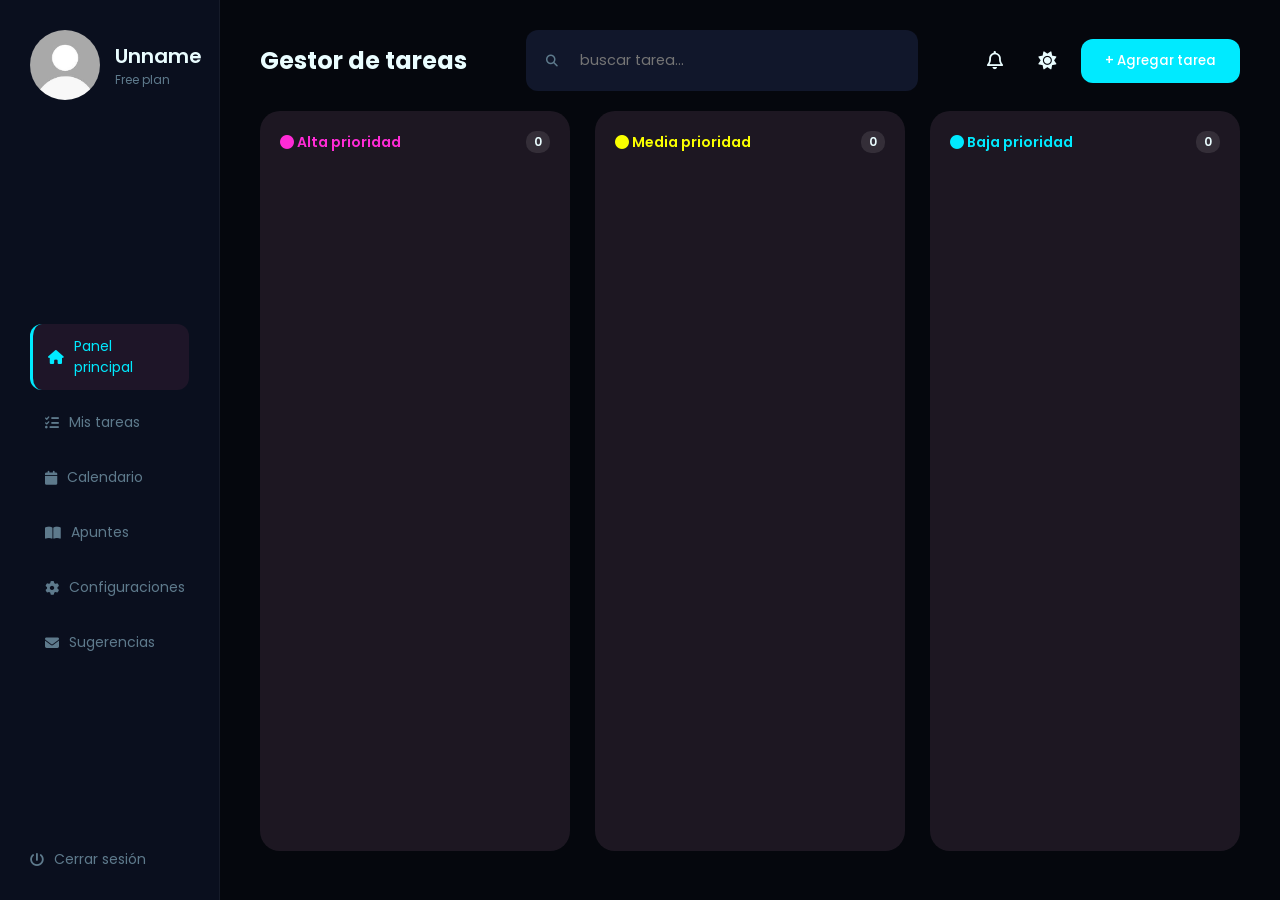
==== commit 794d209e: "cambio de temas" ====
--- a/12381792387192.html
+++ b/12381792387192.html
@@ -147,7 +147,7 @@
                         </div>
                     </div>
                 </div>
-                <span class="tema-nombre">Noche Oscura</span>
+                <span class="tema-nombre">Cyberpunk</span>
                 <span class="tema-check"><i class="fa-solid fa-circle-check"></i></span>
             </div>
 
@@ -163,7 +163,7 @@
                         </div>
                     </div>
                 </div>
-                <span class="tema-nombre">Verde</span>
+                <span class="tema-nombre">Dracula Pro</span>
                 <span class="tema-check"><i class="fa-solid fa-circle-check"></i></span>
             </div>
 
@@ -179,7 +179,7 @@
                         </div>
                     </div>
                 </div>
-                <span class="tema-nombre">Rojo</span>
+                <span class="tema-nombre">Deep Ocean</span>
                 <span class="tema-check"><i class="fa-solid fa-circle-check"></i></span>
             </div>
 
@@ -195,7 +195,7 @@
                         </div>
                     </div>
                 </div>
-                <span class="tema-nombre">Celeste</span>
+                <span class="tema-nombre">Lava Sunset</span>
                 <span class="tema-check"><i class="fa-solid fa-circle-check"></i></span>
             </div>
 
--- a/styleTask.css
+++ b/styleTask.css
@@ -1,16 +1,16 @@
 :root {
-    --bg-dark: #1e1621;       /* Fondo muy oscuro (casi negro/uva) */
-    --bg-sidebar: #281e2b;    /* Fondo barra lateral */
-    --card-bg: #362939;       /* Fondo de las columnas/tarjetas */
-    --primary-pink: #c94f7c;  /* El rosa del botón y acentos */
-    --text-white: #ffffff;
-    --text-gray: #a8a8a8;
+    --bg-dark: #05070d;       /* Negro azulado, base Cyberpunk */
+    --bg-sidebar: #0a0f1e;    /* Fondo barra lateral */
+    --card-bg: #11172b;       /* Fondo de las columnas/tarjetas */
+    --primary-pink: #00eaff;  /* Cian neón de acentos */
+    --text-white: #eafdff;
+    --text-gray: #5e7a8c;
     
     /* Colores de estado */
-    --color-high: #e74c3c;
-    --color-med: #f1c40f;
-    --color-low: #2ecc71;
-    --bg-card: rgb(30, 22, 33);
+    --color-high: #ff2bd6;
+    --color-med: #faff00;
+    --color-low: #00eaff;
+    --bg-card: #11172b;
 }
 
 * {
@@ -280,23 +280,23 @@
    1. VARIABLES DE COLOR (Configuración General)
    ========================================= */
 :root {
-    --bg-modal: #1e1e2d;
+    --bg-modal: #0a0f1e;
     /* Hice el color del input un poco más claro para que resalte sobre el modal */
-    --bg-input: #2a2a3c; 
-    --text-main: #ffffff;
-    --text-muted: #8b8b9d;
-    --accent: #e91e63;
-    --accent-hover: #c2185b;
-    --border-light: rgba(255, 255, 255, 0.1); /* Nuevo: Borde sutil */
+    --bg-input: #161d34; 
+    --text-main: #eafdff;
+    --text-muted: #5e7a8c;
+    --accent: #00eaff;
+    --accent-hover: #00b8cc;
+    --border-light: rgba(0, 234, 255, 0.15); /* Nuevo: Borde sutil */
     
     /* Colores Importancia */
-    --color-high: #ff4757;
-    --color-med: #ffa502;
-    --color-low: #2ed573;
+    --color-high: #ff2bd6;
+    --color-med: #faff00;
+    --color-low: #00eaff;
 /* === CONFIGURACIÓN NEÓN (Modo Oscuro) === */
-    --neon-color: #9f1d48; /* El mismo rosa del botón */
+    --neon-color: #00eaff; /* Cian del tema Cyberpunk */
     /* El brillo se hace con varias sombras superpuestas */
-    --neon-shadow: 0 0 10px rgba(167, 22, 70, 0.6), 0 0 20px rgba(136, 11, 53, 0.3);
+    --neon-shadow: 0 0 10px rgba(0, 234, 255, 0.6), 0 0 20px rgba(0, 234, 255, 0.3);
 }
 /* =========================================
    2. MODO CLARO (Light Mode)
--- a/config-styles.css
+++ b/config-styles.css
@@ -0,0 +1,387 @@
+/* =========================================
+   TEMAS — Variables por clase en body
+   ========================================= */
+
+/* DRACULA PRO */
+body.tema-aurora-boreal {
+    --bg-dark: #1e1f29;
+    --bg-sidebar: #282a36;
+    --card-bg: #343746;
+    --bg-card: #343746;
+    --primary-pink: #ff79c6; /* Rosa Dracula */
+    --text-white: #f8f8f2;
+    --text-gray: #a9aebb;
+    --bg-modal: #282a36;
+    --bg-input: #343746;
+    --text-main: #f8f8f2;
+    --text-muted: #a9aebb;
+    --accent: #bd93f9; /* Morado Dracula */
+    --accent-hover: #9d7cd8;
+    --border-light: rgba(189, 147, 249, 0.18);
+    --neon-color: #bd93f9;
+    --neon-shadow: 0 0 10px rgba(189, 147, 249, 0.55), 0 0 20px rgba(255, 121, 198, 0.25);
+    --column-bg: rgba(52, 55, 70, 0.55);
+}
+
+/* DEEP OCEAN */
+body.tema-soleado {
+    --bg-dark: #021b1f;
+    --bg-sidebar: #04282e;
+    --card-bg: #0a3940;
+    --bg-card: #0a3940;
+    --primary-pink: #1abc9c; /* Teal profundo */
+    --text-white: #e3fbf7;
+    --text-gray: #6fa8a0;
+    --bg-modal: #04282e;
+    --bg-input: #0a3940;
+    --text-main: #e3fbf7;
+    --text-muted: #6fa8a0;
+    --accent: #17a589;
+    --accent-hover: #128a72;
+    --border-light: rgba(23, 165, 137, 0.2);
+    --neon-color: #17a589;
+    --neon-shadow: 0 0 10px rgba(23, 165, 137, 0.5), 0 0 20px rgba(23, 165, 137, 0.25);
+    --column-bg: rgba(10, 57, 64, 0.6);
+}
+
+/* LAVA SUNSET */
+body.tema-oceano {
+    --bg-dark: #1a0500;
+    --bg-sidebar: #2b0a02;
+    --card-bg: #3d1206;
+    --bg-card: #3d1206;
+    --primary-pink: #ff5e1a;   /* Naranja lava */
+    --text-white: #ffe9d6;
+    --text-gray: #c98f6a;
+    --bg-modal: #2b0a02;
+    --bg-input: #3d1206;
+    --text-main: #ffe9d6;
+    --text-muted: #c98f6a;
+    --accent: #ff3d00;
+    --accent-hover: #d93000;
+    --border-light: rgba(255, 93, 26, 0.22);
+    --neon-color: #ff7a1a;
+    --neon-shadow: 0 0 10px rgba(255, 93, 26, 0.55), 0 0 20px rgba(255, 160, 0, 0.3);
+    --column-bg: rgba(61, 18, 6, 0.55);
+}
+/* MONOCROMO */
+body.tema-monocromo {
+    --bg-dark: #111111;
+    --bg-sidebar: #1a1a1a;
+    --card-bg: #242424;
+    --bg-card: #242424;
+    --primary-pink: #888888;
+    --text-white: #f0f0f0;
+    --text-gray: #888888;
+    --bg-modal: #1a1a1a;
+    --bg-input: #242424;
+    --text-main: #f0f0f0;
+    --text-muted: #888888;
+    --accent: #aaaaaa;
+    --accent-hover: #888888;
+    --border-light: rgba(255,255,255,0.1);
+    --neon-color: #aaaaaa;
+    --neon-shadow: 0 0 10px rgba(170,170,170,0.4), 0 0 20px rgba(170,170,170,0.2);
+    --column-bg: rgba(40, 40, 40, 0.5);
+}
+
+/* Aplicar color de columna a cada tema */
+body.tema-aurora-boreal .column,
+body.tema-soleado .column,
+body.tema-oceano .column,
+body.tema-monocromo .column {
+    background-color: var(--column-bg);
+}
+
+
+body.tema-aurora-boreal .task-badge {
+    background: rgba(189, 147, 249, 0.15);
+    color: #bd93f9;
+    border: 1px solid rgba(189, 147, 249, 0.3);
+}
+
+body.tema-soleado .task-badge {
+    background: rgba(23, 165, 137, 0.15);
+    color: #17a589;
+    border: 1px solid rgba(23, 165, 137, 0.3);
+}
+
+body.tema-oceano .task-badge {
+    background: rgba(255, 61, 0, 0.15);
+    color: #ff5e1a;
+    border: 1px solid rgba(255, 61, 0, 0.3);
+}
+
+body.tema-monocromo .task-badge {
+    background: rgba(170, 170, 170, 0.15);
+    color: #aaaaaa;
+    border: 1px solid rgba(170, 170, 170, 0.3);
+}
+
+/* Light mode sobrescribe TODOS los temas */
+body.light-mode {
+    --bg-dark: #f0f2f5 !important;
+    --bg-sidebar: #ffffff !important;
+    --card-bg: #ffffff !important;
+    --bg-card: #ffffff !important;
+    --text-white: #1e1621 !important;
+    --text-gray: #666666 !important;
+    --bg-modal: #ffffff !important;
+    --bg-input: #f4f5f7 !important;
+    --text-main: #1e1621 !important;
+    --text-muted: #7d7d8e !important;
+    --border-light: #e1e1e8 !important;
+    --column-bg: rgba(255,255,255,0.5) !important;
+}
+
+body.light-mode .column {
+    background-color: rgba(255,255,255,0.5) !important;
+    border: 1px solid rgba(0,0,0,0.05) !important;
+}
+
+/* =========================================
+   VISTA CONFIGURACIONES
+   ========================================= */
+#vista-configuraciones {
+    display: none;
+    flex-direction: column;
+    gap: 32px;
+    height: 100%;
+    overflow-y: auto;
+    padding-bottom: 40px;
+}
+#vista-configuraciones.vista-activa {
+    display: flex;
+}
+
+.config-seccion {
+    background: var(--card-bg);
+    border-radius: 20px;
+    padding: 28px 32px;
+    border: 1px solid var(--border-light);
+    display: flex;
+    flex-direction: column;
+    gap: 20px;
+}
+
+.config-titulo {
+    font-size: 1rem;
+    font-weight: 700;
+    color: var(--text-main);
+    display: flex;
+    align-items: center;
+    gap: 10px;
+}
+.config-titulo i {
+    color: var(--primary-pink);
+}
+
+/* =========================================
+   GRID DE TEMAS
+   ========================================= */
+.temas-grid {
+    display: flex;
+    gap: 16px;
+    flex-wrap: wrap;
+}
+
+.tema-card {
+    display: flex;
+    flex-direction: column;
+    align-items: center;
+    gap: 10px;
+    cursor: pointer;
+    position: relative;
+    padding: 4px;
+    border-radius: 16px;
+    border: 2px solid transparent;
+    transition: all 0.25s ease;
+}
+.tema-card:hover {
+    border-color: var(--primary-pink);
+    transform: translateY(-3px);
+}
+.tema-card.active {
+    border-color: var(--primary-pink);
+}
+
+.tema-check {
+    display: none;
+    position: absolute;
+    top: 8px;
+    right: 8px;
+    color: var(--primary-pink);
+    font-size: 1rem;
+    filter: drop-shadow(0 0 4px rgba(201,79,124,0.6));
+}
+.tema-card.active .tema-check { display: block; }
+
+.tema-nombre {
+    font-size: 0.8rem;
+    font-weight: 600;
+    color: var(--text-main);
+}
+
+/* Mini preview del tema */
+.tema-preview {
+    width: 160px;
+    height: 100px;
+    border-radius: 10px;
+    overflow: hidden;
+    display: flex;
+    border: 1px solid rgba(255,255,255,0.08);
+    background: #05070d;
+}
+
+.tp-sidebar {
+    width: 30px;
+    height: 100%;
+    background: #0a0f1e;
+    flex-shrink: 0;
+}
+.tp-main {
+    flex: 1;
+    display: flex;
+    flex-direction: column;
+    padding: 6px;
+    gap: 5px;
+}
+.tp-topbar {
+    height: 12px;
+    border-radius: 4px;
+    background: rgba(0, 234, 255, 0.3);
+}
+.tp-cols {
+    flex: 1;
+    display: flex;
+    gap: 4px;
+}
+.tp-col {
+    flex: 1;
+    border-radius: 4px;
+    background: rgba(17, 23, 43, 0.7);
+}
+
+/* Dracula Pro preview (Morado/Rosa) */
+.tema-preview.aurora { background: #1e1f29; }
+.tema-preview.aurora .tp-sidebar { background: #282a36; }
+.tema-preview.aurora .tp-topbar { background: rgba(189, 147, 249, 0.4); }
+.tema-preview.aurora .tp-col { background: rgba(68, 71, 90, 0.6); }
+
+/* Deep Ocean preview (Teal) */
+.tema-preview.soleado { background: #021b1f; }
+.tema-preview.soleado .tp-sidebar { background: #04282e; }
+.tema-preview.soleado .tp-topbar { background: rgba(23, 165, 137, 0.35); }
+.tema-preview.soleado .tp-col { background: rgba(10, 57, 64, 0.7); }
+
+/* Lava Sunset preview (Naranja/Rojo) */
+.tema-preview.oceano { 
+    background: #1a0500; 
+}
+.tema-preview.oceano .tp-sidebar { 
+    background: #2b0a02; 
+}
+.tema-preview.oceano .tp-topbar { 
+    background: rgba(255, 93, 26, 0.4); 
+}
+.tema-preview.oceano .tp-col { 
+    background: rgba(61, 18, 6, 0.7); 
+    border: 1px solid rgba(255, 93, 26, 0.15);
+}
+
+/* Monocromo preview */
+.tema-preview.monocromo { background: #111111; }
+.tema-preview.monocromo .tp-sidebar { background: #1a1a1a; }
+.tema-preview.monocromo .tp-topbar { background: rgba(255,255,255,0.08); }
+.tema-preview.monocromo .tp-col { background: rgba(40,40,40,0.5); }
+
+.config-aceptar {
+    align-self: flex-end;
+    padding: 10px 28px;
+}
+
+/* =========================================
+   PERFIL
+   ========================================= */
+.config-perfil-grid {
+    display: grid;
+    grid-template-columns: 1fr 1fr;
+    gap: 20px;
+}
+
+.config-card {
+    background: var(--bg-modal);
+    border-radius: 16px;
+    padding: 24px;
+    border: 1px solid var(--border-light);
+    display: flex;
+    flex-direction: column;
+}
+
+.config-card h3 {
+    font-size: 0.9rem;
+    font-weight: 700;
+    color: var(--text-main);
+    margin-bottom: 4px;
+}
+
+.config-foto-wrap {
+    position: relative;
+    width: 90px;
+    height: 90px;
+    margin-top: 16px;
+    cursor: pointer;
+}
+
+.config-foto-wrap img {
+    width: 90px;
+    height: 90px;
+    border-radius: 50%;
+    object-fit: cover;
+    border: 3px solid var(--primary-pink);
+    transition: filter 0.2s;
+}
+
+.config-foto-overlay {
+    position: absolute;
+    inset: 0;
+    border-radius: 50%;
+    background: rgba(0,0,0,0.5);
+    display: flex;
+    align-items: center;
+    justify-content: center;
+    opacity: 0;
+    transition: opacity 0.2s;
+    color: #fff;
+    font-size: 1.2rem;
+    cursor: pointer;
+}
+.config-foto-wrap:hover .config-foto-overlay { opacity: 1; }
+.config-foto-wrap:hover img { filter: brightness(0.7); }
+
+.config-nombre-actual {
+    font-size: 1.1rem;
+    font-weight: 600;
+    color: var(--primary-pink);
+    margin-top: 8px;
+}
+
+/* =========================================
+   RESPONSIVE CONFIGURACIONES
+   ========================================= */
+@media (max-width: 768px) {
+    .temas-grid {
+        gap: 10px;
+        justify-content: center;
+    }
+    .tema-preview {
+        width: 120px;
+        height: 75px;
+    }
+    .config-perfil-grid {
+        grid-template-columns: 1fr;
+    }
+    .config-seccion {
+        padding: 20px 16px;
+    }
+}
--- a/config-styles.css
+++ b/config-styles.css
@@ -0,0 +1,387 @@
+/* =========================================
+   TEMAS — Variables por clase en body
+   ========================================= */
+
+/* DRACULA PRO */
+body.tema-aurora-boreal {
+    --bg-dark: #1e1f29;
+    --bg-sidebar: #282a36;
+    --card-bg: #343746;
+    --bg-card: #343746;
+    --primary-pink: #ff79c6; /* Rosa Dracula */
+    --text-white: #f8f8f2;
+    --text-gray: #a9aebb;
+    --bg-modal: #282a36;
+    --bg-input: #343746;
+    --text-main: #f8f8f2;
+    --text-muted: #a9aebb;
+    --accent: #bd93f9; /* Morado Dracula */
+    --accent-hover: #9d7cd8;
+    --border-light: rgba(189, 147, 249, 0.18);
+    --neon-color: #bd93f9;
+    --neon-shadow: 0 0 10px rgba(189, 147, 249, 0.55), 0 0 20px rgba(255, 121, 198, 0.25);
+    --column-bg: rgba(52, 55, 70, 0.55);
+}
+
+/* DEEP OCEAN */
+body.tema-soleado {
+    --bg-dark: #021b1f;
+    --bg-sidebar: #04282e;
+    --card-bg: #0a3940;
+    --bg-card: #0a3940;
+    --primary-pink: #1abc9c; /* Teal profundo */
+    --text-white: #e3fbf7;
+    --text-gray: #6fa8a0;
+    --bg-modal: #04282e;
+    --bg-input: #0a3940;
+    --text-main: #e3fbf7;
+    --text-muted: #6fa8a0;
+    --accent: #17a589;
+    --accent-hover: #128a72;
+    --border-light: rgba(23, 165, 137, 0.2);
+    --neon-color: #17a589;
+    --neon-shadow: 0 0 10px rgba(23, 165, 137, 0.5), 0 0 20px rgba(23, 165, 137, 0.25);
+    --column-bg: rgba(10, 57, 64, 0.6);
+}
+
+/* LAVA SUNSET */
+body.tema-oceano {
+    --bg-dark: #1a0500;
+    --bg-sidebar: #2b0a02;
+    --card-bg: #3d1206;
+    --bg-card: #3d1206;
+    --primary-pink: #ff5e1a;   /* Naranja lava */
+    --text-white: #ffe9d6;
+    --text-gray: #c98f6a;
+    --bg-modal: #2b0a02;
+    --bg-input: #3d1206;
+    --text-main: #ffe9d6;
+    --text-muted: #c98f6a;
+    --accent: #ff3d00;
+    --accent-hover: #d93000;
+    --border-light: rgba(255, 93, 26, 0.22);
+    --neon-color: #ff7a1a;
+    --neon-shadow: 0 0 10px rgba(255, 93, 26, 0.55), 0 0 20px rgba(255, 160, 0, 0.3);
+    --column-bg: rgba(61, 18, 6, 0.55);
+}
+/* MONOCROMO */
+body.tema-monocromo {
+    --bg-dark: #111111;
+    --bg-sidebar: #1a1a1a;
+    --card-bg: #242424;
+    --bg-card: #242424;
+    --primary-pink: #888888;
+    --text-white: #f0f0f0;
+    --text-gray: #888888;
+    --bg-modal: #1a1a1a;
+    --bg-input: #242424;
+    --text-main: #f0f0f0;
+    --text-muted: #888888;
+    --accent: #aaaaaa;
+    --accent-hover: #888888;
+    --border-light: rgba(255,255,255,0.1);
+    --neon-color: #aaaaaa;
+    --neon-shadow: 0 0 10px rgba(170,170,170,0.4), 0 0 20px rgba(170,170,170,0.2);
+    --column-bg: rgba(40, 40, 40, 0.5);
+}
+
+/* Aplicar color de columna a cada tema */
+body.tema-aurora-boreal .column,
+body.tema-soleado .column,
+body.tema-oceano .column,
+body.tema-monocromo .column {
+    background-color: var(--column-bg);
+}
+
+
+body.tema-aurora-boreal .task-badge {
+    background: rgba(189, 147, 249, 0.15);
+    color: #bd93f9;
+    border: 1px solid rgba(189, 147, 249, 0.3);
+}
+
+body.tema-soleado .task-badge {
+    background: rgba(23, 165, 137, 0.15);
+    color: #17a589;
+    border: 1px solid rgba(23, 165, 137, 0.3);
+}
+
+body.tema-oceano .task-badge {
+    background: rgba(255, 61, 0, 0.15);
+    color: #ff5e1a;
+    border: 1px solid rgba(255, 61, 0, 0.3);
+}
+
+body.tema-monocromo .task-badge {
+    background: rgba(170, 170, 170, 0.15);
+    color: #aaaaaa;
+    border: 1px solid rgba(170, 170, 170, 0.3);
+}
+
+/* Light mode sobrescribe TODOS los temas */
+body.light-mode {
+    --bg-dark: #f0f2f5 !important;
+    --bg-sidebar: #ffffff !important;
+    --card-bg: #ffffff !important;
+    --bg-card: #ffffff !important;
+    --text-white: #1e1621 !important;
+    --text-gray: #666666 !important;
+    --bg-modal: #ffffff !important;
+    --bg-input: #f4f5f7 !important;
+    --text-main: #1e1621 !important;
+    --text-muted: #7d7d8e !important;
+    --border-light: #e1e1e8 !important;
+    --column-bg: rgba(255,255,255,0.5) !important;
+}
+
+body.light-mode .column {
+    background-color: rgba(255,255,255,0.5) !important;
+    border: 1px solid rgba(0,0,0,0.05) !important;
+}
+
+/* =========================================
+   VISTA CONFIGURACIONES
+   ========================================= */
+#vista-configuraciones {
+    display: none;
+    flex-direction: column;
+    gap: 32px;
+    height: 100%;
+    overflow-y: auto;
+    padding-bottom: 40px;
+}
+#vista-configuraciones.vista-activa {
+    display: flex;
+}
+
+.config-seccion {
+    background: var(--card-bg);
+    border-radius: 20px;
+    padding: 28px 32px;
+    border: 1px solid var(--border-light);
+    display: flex;
+    flex-direction: column;
+    gap: 20px;
+}
+
+.config-titulo {
+    font-size: 1rem;
+    font-weight: 700;
+    color: var(--text-main);
+    display: flex;
+    align-items: center;
+    gap: 10px;
+}
+.config-titulo i {
+    color: var(--primary-pink);
+}
+
+/* =========================================
+   GRID DE TEMAS
+   ========================================= */
+.temas-grid {
+    display: flex;
+    gap: 16px;
+    flex-wrap: wrap;
+}
+
+.tema-card {
+    display: flex;
+    flex-direction: column;
+    align-items: center;
+    gap: 10px;
+    cursor: pointer;
+    position: relative;
+    padding: 4px;
+    border-radius: 16px;
+    border: 2px solid transparent;
+    transition: all 0.25s ease;
+}
+.tema-card:hover {
+    border-color: var(--primary-pink);
+    transform: translateY(-3px);
+}
+.tema-card.active {
+    border-color: var(--primary-pink);
+}
+
+.tema-check {
+    display: none;
+    position: absolute;
+    top: 8px;
+    right: 8px;
+    color: var(--primary-pink);
+    font-size: 1rem;
+    filter: drop-shadow(0 0 4px rgba(201,79,124,0.6));
+}
+.tema-card.active .tema-check { display: block; }
+
+.tema-nombre {
+    font-size: 0.8rem;
+    font-weight: 600;
+    color: var(--text-main);
+}
+
+/* Mini preview del tema */
+.tema-preview {
+    width: 160px;
+    height: 100px;
+    border-radius: 10px;
+    overflow: hidden;
+    display: flex;
+    border: 1px solid rgba(255,255,255,0.08);
+    background: #05070d;
+}
+
+.tp-sidebar {
+    width: 30px;
+    height: 100%;
+    background: #0a0f1e;
+    flex-shrink: 0;
+}
+.tp-main {
+    flex: 1;
+    display: flex;
+    flex-direction: column;
+    padding: 6px;
+    gap: 5px;
+}
+.tp-topbar {
+    height: 12px;
+    border-radius: 4px;
+    background: rgba(0, 234, 255, 0.3);
+}
+.tp-cols {
+    flex: 1;
+    display: flex;
+    gap: 4px;
+}
+.tp-col {
+    flex: 1;
+    border-radius: 4px;
+    background: rgba(17, 23, 43, 0.7);
+}
+
+/* Dracula Pro preview (Morado/Rosa) */
+.tema-preview.aurora { background: #1e1f29; }
+.tema-preview.aurora .tp-sidebar { background: #282a36; }
+.tema-preview.aurora .tp-topbar { background: rgba(189, 147, 249, 0.4); }
+.tema-preview.aurora .tp-col { background: rgba(68, 71, 90, 0.6); }
+
+/* Deep Ocean preview (Teal) */
+.tema-preview.soleado { background: #021b1f; }
+.tema-preview.soleado .tp-sidebar { background: #04282e; }
+.tema-preview.soleado .tp-topbar { background: rgba(23, 165, 137, 0.35); }
+.tema-preview.soleado .tp-col { background: rgba(10, 57, 64, 0.7); }
+
+/* Lava Sunset preview (Naranja/Rojo) */
+.tema-preview.oceano { 
+    background: #1a0500; 
+}
+.tema-preview.oceano .tp-sidebar { 
+    background: #2b0a02; 
+}
+.tema-preview.oceano .tp-topbar { 
+    background: rgba(255, 93, 26, 0.4); 
+}
+.tema-preview.oceano .tp-col { 
+    background: rgba(61, 18, 6, 0.7); 
+    border: 1px solid rgba(255, 93, 26, 0.15);
+}
+
+/* Monocromo preview */
+.tema-preview.monocromo { background: #111111; }
+.tema-preview.monocromo .tp-sidebar { background: #1a1a1a; }
+.tema-preview.monocromo .tp-topbar { background: rgba(255,255,255,0.08); }
+.tema-preview.monocromo .tp-col { background: rgba(40,40,40,0.5); }
+
+.config-aceptar {
+    align-self: flex-end;
+    padding: 10px 28px;
+}
+
+/* =========================================
+   PERFIL
+   ========================================= */
+.config-perfil-grid {
+    display: grid;
+    grid-template-columns: 1fr 1fr;
+    gap: 20px;
+}
+
+.config-card {
+    background: var(--bg-modal);
+    border-radius: 16px;
+    padding: 24px;
+    border: 1px solid var(--border-light);
+    display: flex;
+    flex-direction: column;
+}
+
+.config-card h3 {
+    font-size: 0.9rem;
+    font-weight: 700;
+    color: var(--text-main);
+    margin-bottom: 4px;
+}
+
+.config-foto-wrap {
+    position: relative;
+    width: 90px;
+    height: 90px;
+    margin-top: 16px;
+    cursor: pointer;
+}
+
+.config-foto-wrap img {
+    width: 90px;
+    height: 90px;
+    border-radius: 50%;
+    object-fit: cover;
+    border: 3px solid var(--primary-pink);
+    transition: filter 0.2s;
+}
+
+.config-foto-overlay {
+    position: absolute;
+    inset: 0;
+    border-radius: 50%;
+    background: rgba(0,0,0,0.5);
+    display: flex;
+    align-items: center;
+    justify-content: center;
+    opacity: 0;
+    transition: opacity 0.2s;
+    color: #fff;
+    font-size: 1.2rem;
+    cursor: pointer;
+}
+.config-foto-wrap:hover .config-foto-overlay { opacity: 1; }
+.config-foto-wrap:hover img { filter: brightness(0.7); }
+
+.config-nombre-actual {
+    font-size: 1.1rem;
+    font-weight: 600;
+    color: var(--primary-pink);
+    margin-top: 8px;
+}
+
+/* =========================================
+   RESPONSIVE CONFIGURACIONES
+   ========================================= */
+@media (max-width: 768px) {
+    .temas-grid {
+        gap: 10px;
+        justify-content: center;
+    }
+    .tema-preview {
+        width: 120px;
+        height: 75px;
+    }
+    .config-perfil-grid {
+        grid-template-columns: 1fr;
+    }
+    .config-seccion {
+        padding: 20px 16px;
+    }
+}
